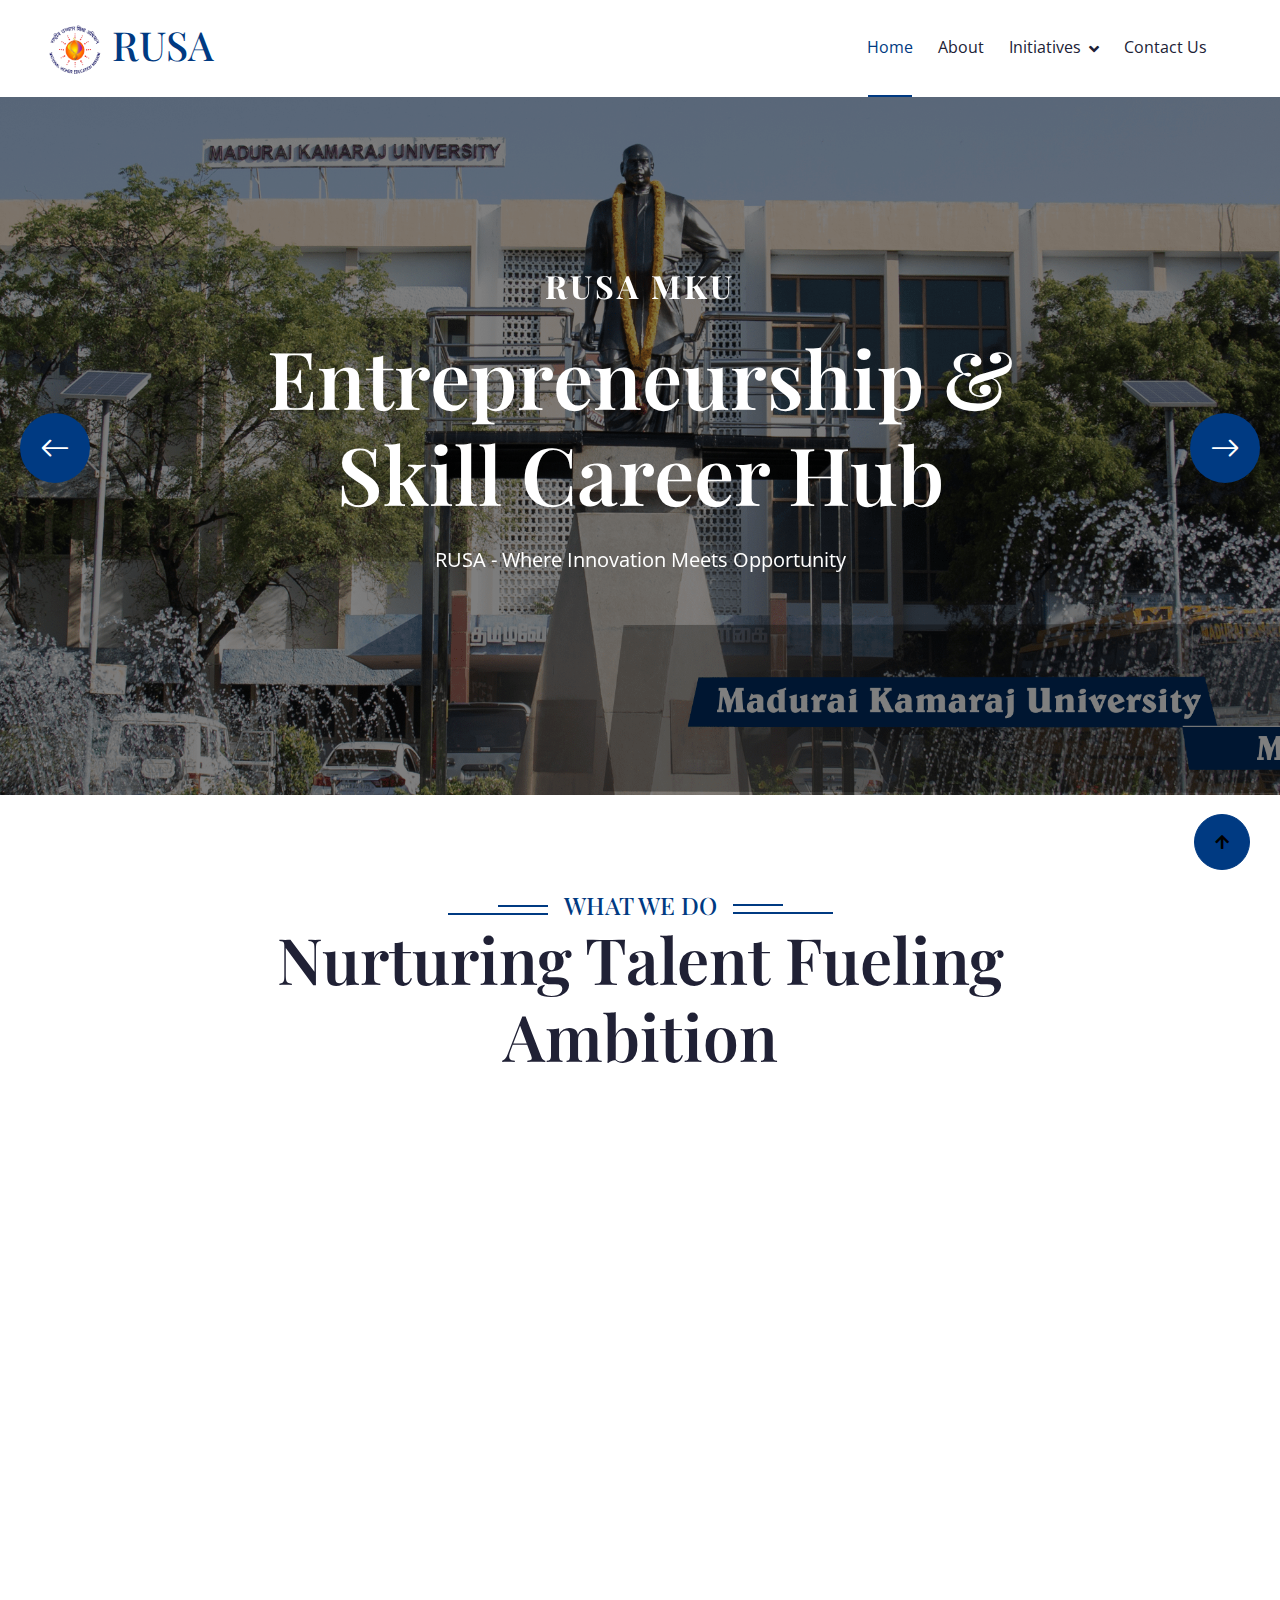
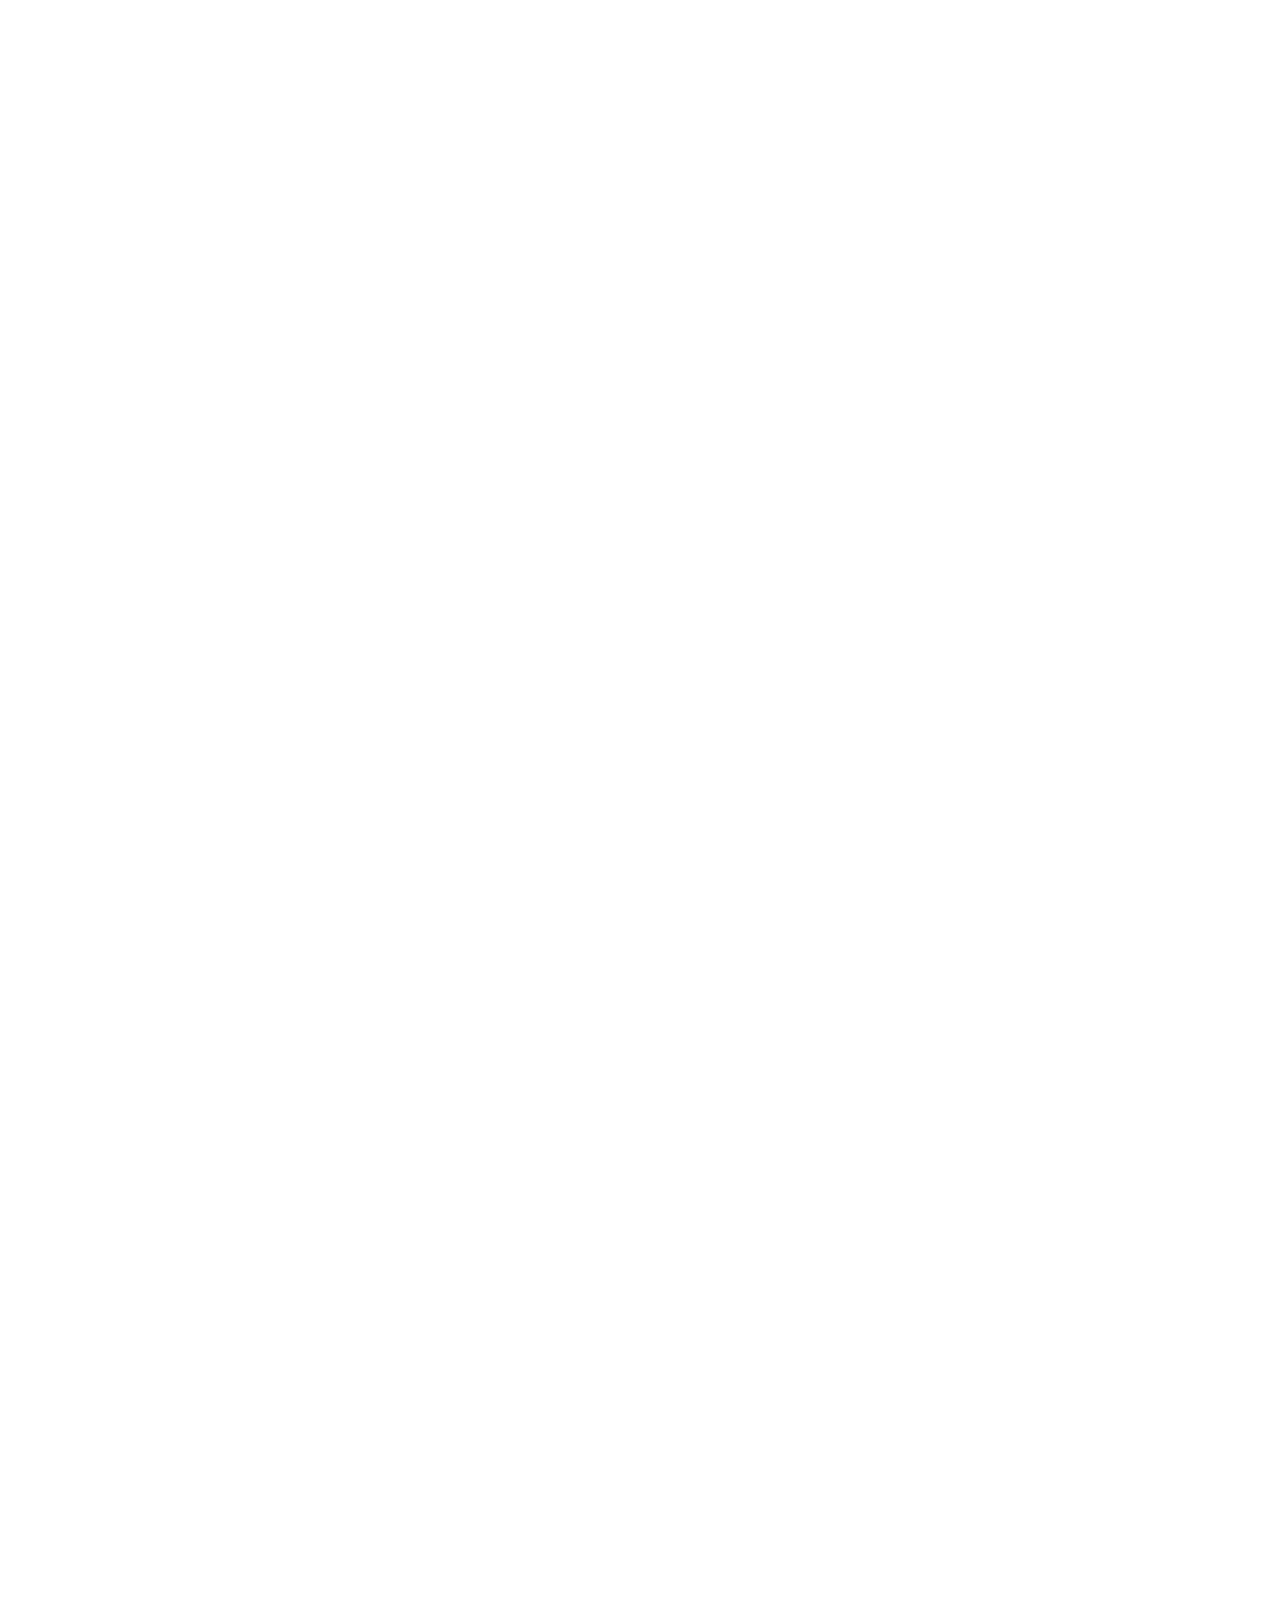
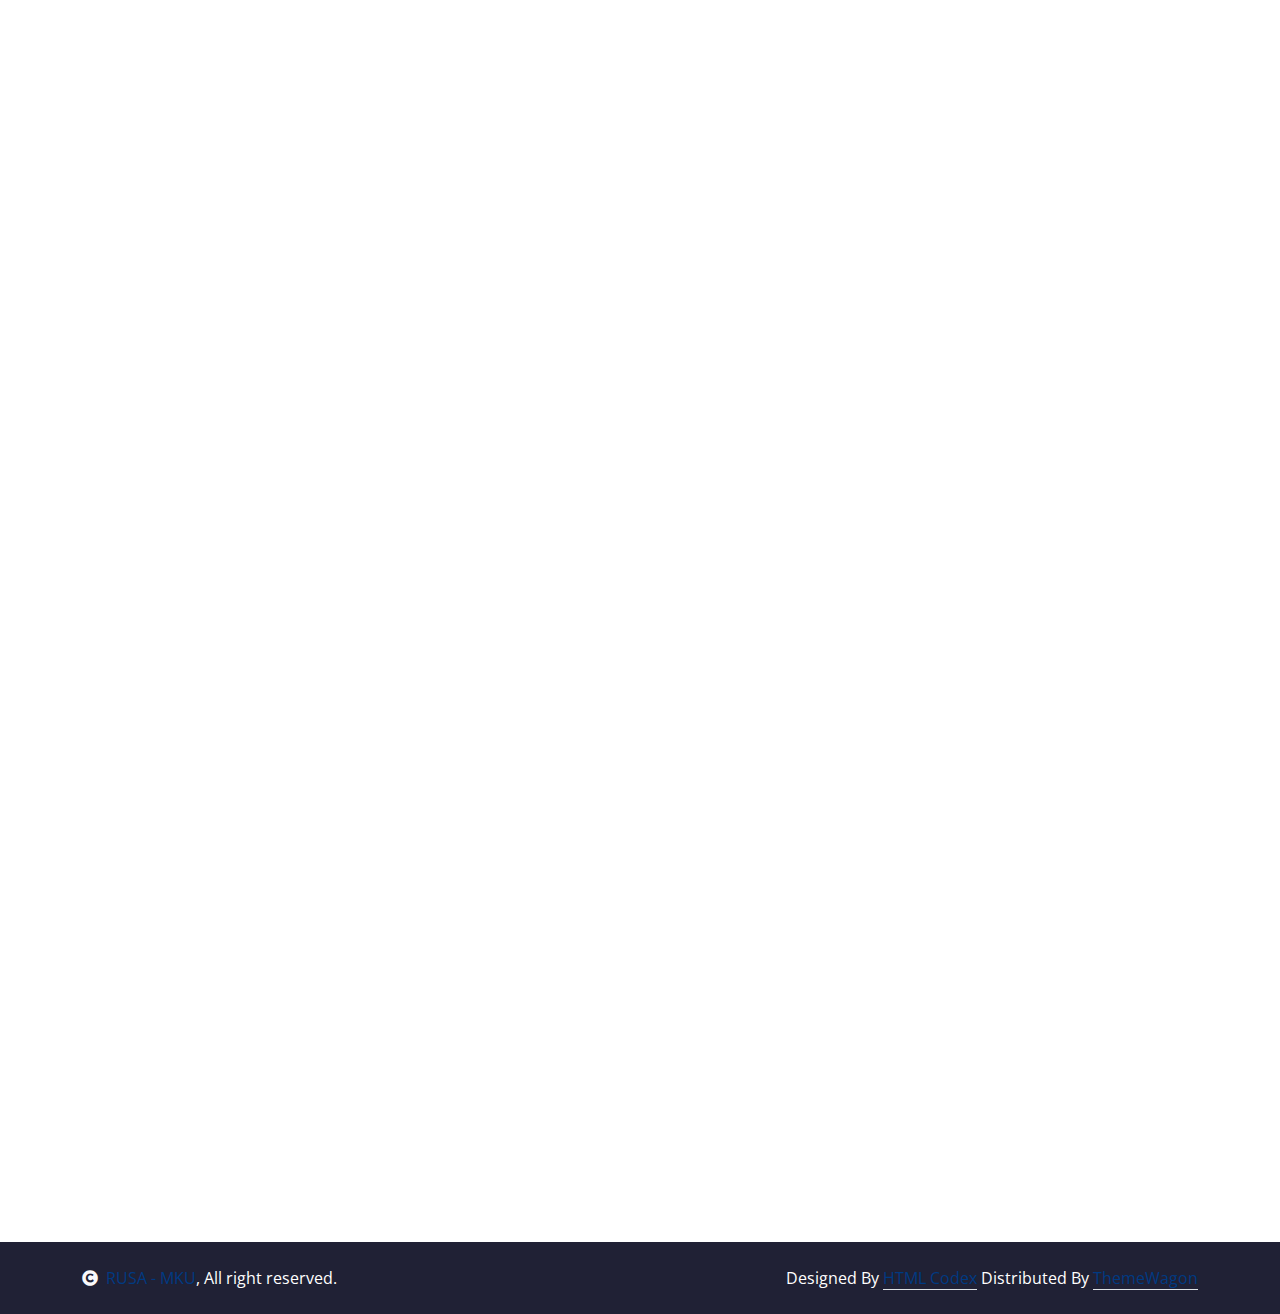
==== index.html @ 58d71706 "init" ====
<!DOCTYPE html>
<html lang="en">

    <head>
        <meta charset="utf-8">
        <title>RUSA - MKU</title>
        <meta content="width=device-width, initial-scale=1.0" name="viewport">
        <meta content="" name="keywords">
        <meta content="" name="description">

        <!-- Google Web Fonts -->
        <link rel="preconnect" href="https://fonts.googleapis.com">
        <link rel="preconnect" href="https://fonts.gstatic.com" crossorigin>
        <link href="https://fonts.googleapis.com/css2?family=Open+Sans:wght@400;500;600&family=Playfair+Display:wght@400;500;600&display=swap" rel="stylesheet"> 

        <!-- Icon Font Stylesheet -->
        <link rel="stylesheet" href="icomoon/style.css">

        <link rel="stylesheet" href="https://use.fontawesome.com/releases/v5.15.4/css/all.css"/>
        <link href="https://cdn.jsdelivr.net/npm/bootstrap-icons@1.4.1/font/bootstrap-icons.css" rel="stylesheet">

        <!-- Libraries Stylesheet -->
        <link href="lib/animate/animate.min.css" rel="stylesheet">
        <link href="lib/owlcarousel/assets/owl.carousel.min.css" rel="stylesheet">


        <!-- Customized Bootstrap Stylesheet -->
        <link href="css/bootstrap.min.css" rel="stylesheet">

        <!-- Template Stylesheet //-->
        <link href="css/style.css" rel="stylesheet">
    </head>

    <body>

        <!-- Spinner Start -->
        <div id="spinner" class="show bg-white position-fixed translate-middle w-100 vh-100 top-50 start-50 d-flex align-items-center justify-content-center">
            <div class="spinner-border text-primary" style="width: 3rem; height: 3rem;" role="status">
                <span class="sr-only">Loading...</span>
            </div>
        </div>
        <!-- Spinner End -->


        <!-- Navbar & Hero Start -->
        <div class="container-fluid position-relative p-0">
            <nav class="navbar navbar-expand-lg navbar-light bg-white px-4 px-lg-5 py-3 py-lg-0">
                <a href="index.html" class="navbar-brand p-0">
                    <h1 style="color: #003a82;" class="text-primary m-0" ><img src="/img/rusa-logo1.png" alt="rusa-logo" > RUSA</h1>
                    <!-- <img src="img/logo.png" alt="Logo"> -->
                </a>
                <button class="navbar-toggler" type="button" data-bs-toggle="collapse" data-bs-target="#navbarCollapse">
                    <span class="fa fa-bars"></span>
                </button>
                <div class="collapse navbar-collapse" id="navbarCollapse">
                    <div class="navbar-nav ms-auto py-0">
                        <a href="index.html" class="nav-item nav-link active">Home</a>
                        <a href="about.html" class="nav-item nav-link">About</a>
                        <div class="nav-item dropdown">
                            <a href="#" class="nav-link dropdown-toggle" data-bs-toggle="dropdown">Initiatives</a>
                            <div class="dropdown-menu m-0">
                                <a href="SDC.html" class="dropdown-item">Skill Developement Courses</a>
                                <a href="entrepreneurship.html" class="dropdown-item">Entrepreneurship</a>
                                <a href="startup.html" class="dropdown-item">Startup Cell</a>
                                <a href="projects.html" class="dropdown-item">Projects</a>
                                <a href="manpower.html" class="dropdown-item">Man Power</a>
                                <a href="ID.html" class="dropdown-item">Infrastructure Development</a>
                                <a href="equipment.html" class="dropdown-item">Equipment </a>
                                <a href="SLL.html" class="dropdown-item">Skill Lab & Laboratories</a>
                                <a href="internship.html" class="dropdown-item">Internship </a>
                            </div>
                        </div>
                        <a href="contact.html" class="nav-item nav-link">Contact Us</a>
            </nav>


            <!-- Carousel Start -->
            <div class="header-carousel owl-carousel">
                <div class="header-carousel-item">
                    <img src="img/mku-d1.png" class="img-fluid w-100" alt="Image">
                    <div class="carousel-caption">
                        <div class="carousel-caption-content p-3">
                            <h2 class="text-white text-uppercase fw-bold mb-4" style="letter-spacing: 3px;">RUSA MKU</h2>
                            <h4 class="display-1 text-capitalize text-white mb-4">Entrepreneurship & Skill Career Hub </h4>
                            <p class="mb-5 fs-5"> RUSA - Where Innovation Meets Opportunity
                            </p>
                        </div>
                    </div>
                </div>
                <div class="header-carousel-item">
                    <img src="img/university.jpg" class="img-fluid w-100" alt="Image">
                    <div class="carousel-caption">
                        <div class="carousel-caption-content p-3">
                            <h2 class="text-white text-uppercase fw-bold mb-4" style="letter-spacing: 3px;">RUSA MKU</h2>
                            <h4 class="display-1 text-capitalize text-white mb-4">Entrepreneurship & Skill Career Hub </h4>
                            <p class="mb-5 fs-5 animated slideInDown">RUSA - Enriching Minds and Empowering Future 
                            </p>
                        </div>
                    </div>
                </div>
            </div>
            <!-- Carousel End -->
        </div>
        <!-- Navbar & Hero End -->


        <!-- Services Start -->
        <div class="container-fluid service py-5">
            <div class="container py-5">
                <div class="section-title mb-5 wow fadeInUp" data-wow-delay="0.2s">
                    <div class="sub-style">
                        <h4 class="sub-title px-3 mb-0">What We Do</h4>
                    </div>
                    <h1 class="display-3 mb-4">Nurturing Talent Fueling Ambition</h1>
                </div>
                <div class="row g-4 justify-content-center">
                    <div class="col-md-6 col-lg-4 col-xl-3 wow fadeInUp" data-wow-delay="0.1s">
                        <a href="/SDC.html">
                            <div class="service-item rounded">
                                <div class="service-img rounded-top rounded-bottom">
                                     <img src="img/sdc-banner.png" class="img-fluid rounded-top w-100" alt="">
                                     <h5 class="mb-4">Skill Development Courses</h5>
                                </div>
                             </div>
                        </a>
                    </div>
                    <div class="col-md-6 col-lg-4 col-xl-3 wow fadeInUp" data-wow-delay="0.1s">
                        <a href="/entrepreneurship.html">
                            <div class="service-item rounded">
                                <div class="service-img rounded-top rounded-bottom">
                                     <img src="img/entrepreneurship.png" class="img-fluid rounded-top w-100" alt="">
                                     <h5 class="mb-4">Entrepreneurship</h5>
                                </div>
                             </div>
                        </a>
                    </div>
                    <div class="col-md-6 col-lg-4 col-xl-3 wow fadeInUp" data-wow-delay="0.1s">
                        <div class="service-item rounded">
                           <div class="service-img rounded-top rounded-bottom">
                                <img src="img/startup.png" class="img-fluid rounded-top w-100" alt="">
                                <h5 class="mb-4">Startup Cell</h5>
                           </div>
                        </div>
                    </div>
                    <div class="col-md-6 col-lg-4 col-xl-3 wow fadeInUp" data-wow-delay="0.1s">
                        <div class="service-item rounded">
                           <div class="service-img rounded-top rounded-bottom">
                                <img src="img/project.png" class="img-fluid rounded-top w-100" alt="">
                                <h5 class="mb-4">Projects</h5>
                           </div>
                        </div>
                    </div>
                    <div class="col-md-6 col-lg-4 col-xl-3 wow fadeInUp" data-wow-delay="0.1s">
                        <div class="service-item rounded">
                           <div class="service-img rounded-top rounded-bottom">
                                <img src="img/manpower.png" class="img-fluid rounded-top w-100" alt="">
                                <h5 class="mb-4">Man Power</h5>
                           </div>
                        </div>
                    </div>
                    <div class="col-md-6 col-lg-4 col-xl-3 wow fadeInUp" data-wow-delay="0.1s">
                        <div class="service-item rounded">
                           <div class="service-img rounded-top rounded-bottom">
                                <img src="img/infrastruct.png" class="img-fluid rounded-top w-100" alt="">
                                <h5 class="mb-4">Infrastructure Development</h5>
                           </div>
                        </div>
                    </div>
                    <div class="col-md-6 col-lg-4 col-xl-3 wow fadeInUp" data-wow-delay="0.1s">
                        <div class="service-item rounded">
                           <div class="service-img rounded-top rounded-bottom">
                                <img src="img/equipment.png" class="img-fluid rounded-top w-100" alt="">
                                <h5 class="mb-4">Equipment</h5>
                           </div>
                        </div>
                    </div>
                    <div class="col-md-6 col-lg-4 col-xl-3 wow fadeInUp" data-wow-delay="0.1s">
                        <div class="service-item rounded">
                           <div class="service-img rounded-top rounded-bottom">
                                <img src="img/skill.png" class="img-fluid rounded-top w-100" alt="">
                                <h5 class="mb-4">Skill Lab & Laboratories</h5>
                           </div>
                        </div>
                    </div>
                    <div class="col-md-6 col-lg-4 col-xl-3 wow fadeInUp" data-wow-delay="0.1s">
                        <div class="service-item rounded">
                           <div class="service-img rounded-top rounded-bottom">
                                <img src="img/internship.png" class="img-fluid rounded-top w-100" alt="">
                                <h5 class="mb-4">Internships</h5>
                           </div>
                        </div>
                    </div>

                </div>
            </div>
        </div>
        <!-- Services End -->


        <!-- Feature Start -->
        <div class="container-fluid feature py-5">
            <div class="container py-5">
                <div class="section-title mb-5 wow fadeInUp" data-wow-delay="0.1s">
                    <div class="sub-style">
                        <h4 class="sub-title px-3 mb-0">Our achievement</h4>
                    </div>
                    <h1 class="display-3 mb-4">Creating Paths To Excellence Together</h1>
                </div>
                <div class="row g-4 justify-content-center">
                    <div class="col-md-6 col-lg-4 col-xl-3 wow fadeInUp" data-wow-delay="0.1s">
                        <div class="row-cols-1 feature-item p-4">
                            <div class="col-12">
                                <div class="feature-icon mb-4">
                                    <div class="p-3 d-inline-flex bg-white rounded">
                                        <i class="fas  icon-graduation-cap  fa-4x text-primary"></i>
                                    </div>
                                </div>
                                <div class="feature-content d-flex flex-column">
                                    <h5 class="mb-4">3,000+ Trained</h5>
                                    <p class="mb-0">3,000+ Students trained from over 70+ skill development courses</p>
                                </div>
                            </div>
                        </div>
                    </div>
                    <div class="col-md-6 col-lg-4 col-xl-3 wow fadeInUp" data-wow-delay="0.3s">
                        <div class="row-cols-1 feature-item p-4">
                            <div class="col-12">
                                <div class="feature-icon mb-4">
                                    <div class="p-3 d-inline-flex bg-white rounded">
                                        <i class="fas icon-business_center fa-4x text-primary"></i>
                                    </div>
                                </div>
                                <div class="feature-content d-flex flex-column">
                                    <h5 class="mb-4">Entrepreneurship</h5>
                                    <p class="mb-0">Dolor, sit amet consectetur adipisicing elit. Soluta inventore cum accusamus,</p>
                                </div>
                            </div>
                        </div>
                    </div>
                    <div class="col-md-6 col-lg-4 col-xl-3 wow fadeInUp" data-wow-delay="0.5s">
                        <div class="row-cols-1 feature-item p-4">
                            <div class="col-12">
                                <div class="feature-icon mb-4">
                                    <div class="p-3 d-inline-flex bg-white rounded">
                                        <i class="fas icon-bar-chart-o fa-4x text-primary"></i>
                                    </div>
                                </div>
                                <div class="feature-content d-flex flex-column">
                                    <h5 class="mb-4">Start-up</h5>
                                    <p class="mb-0">Dolor, sit amet consectetur adipisicing elit. Soluta inventore cum accusamus,</p>
                                </div>
                            </div>
                        </div>
                    </div>
                    <div class="col-md-6 col-lg-4 col-xl-3 wow fadeInUp" data-wow-delay="0.7s">
                        <div class="row-cols-1 feature-item p-4">
                            <div class="col-12">
                                <div class="feature-icon mb-4">
                                    <div class="p-3 d-inline-flex bg-white rounded">
                                        <i class="fas  icon-space-shuttle fa-4x text-primary"></i>
                                    </div>
                                </div>
                                <div class="feature-content d-flex flex-column">
                                    <h5 class="mb-4">Projects</h5>
                                    <p class="mb-0">Dolor, sit amet consectetur adipisicing elit. Soluta inventore cum accusamus,</p>
                                </div>
                            </div>
                        </div>
                    </div>
                    <div class="col-md-6 col-lg-4 col-xl-3 wow fadeInUp" data-wow-delay="0.1s">
                        <div class="row-cols-1 feature-item p-4">
                            <div class="col-12">
                                <div class="feature-icon mb-4">
                                    <div class="p-3 d-inline-flex bg-white rounded">
                                        <i class="fas fa-users fa-4x text-primary"></i>
                                    </div>
                                </div>
                                <div class="feature-content d-flex flex-column">
                                    <h5 class="mb-4">Manpower</h5>
                                    <p class="mb-0">Research Associate, Junior Research Fellow, Projects Associate, Project Fellows, Skill Development Trainers</p>
                                </div>
                            </div>
                        </div>
                    </div>
                    <div class="col-md-6 col-lg-4 col-xl-3 wow fadeInUp" data-wow-delay="0.3s">
                        <div class="row-cols-1 feature-item p-4">
                            <div class="col-12">
                                <div class="feature-icon mb-4">
                                    <div class="p-3 d-inline-flex bg-white rounded">
                                        <i class="fas icon-building-o fa-4x text-primary"></i>
                                    </div>
                                </div>
                                <div class="feature-content d-flex flex-column">
                                    <h5 class="mb-4">Infrastructure Development</h5>
                                    <p class="mb-0">Dolor, sit amet consectetur adipisicing elit. Soluta inventore cum accusamus,</p>
                                </div>
                            </div>
                        </div>
                    </div>
                    <div class="col-md-6 col-lg-4 col-xl-3 wow fadeInUp" data-wow-delay="0.5s">
                        <div class="row-cols-1 feature-item p-4">
                            <div class="col-12">
                                <div class="feature-icon mb-4">
                                    <div class="p-3 d-inline-flex bg-white rounded">
                                        <i class="fab  icon-settings fa-4x text-primary"></i>
                                    </div>
                                </div>
                                <div class="feature-content d-flex flex-column">
                                    <h5 class="mb-4">Equipment</h5>
                                    <p class="mb-0">Dolor, sit amet consectetur adipisicing elit. Soluta inventore cum accusamus,</p>
                                </div>
                            </div>
                        </div>
                    </div>
                    <div class="col-md-6 col-lg-4 col-xl-3 wow fadeInUp" data-wow-delay="0.7s">
                        <div class="row-cols-1 feature-item p-4">
                            <div class="col-12">
                                <div class="feature-icon mb-4">
                                    <div class="p-3 d-inline-flex bg-white rounded">
                                        <i class="fas icon-laptop_windows fa-4x text-primary"></i>
                                    </div>
                                </div>
                                <div class="feature-content d-flex flex-column">
                                    <h5 class="mb-4">Skill Lab & Laboratories</h5>
                                    <p class="mb-0">40+ Laboratories & skill lab available in the campus</p>
                                </div>
                            </div>
                        </div>
                    </div>
                    <div class="col-md-6 col-lg-4 col-xl-3 wow fadeInUp" data-wow-delay="0.1s">
                        <div class="row-cols-1 feature-item p-4">
                            <div class="col-12">
                                <div class="feature-icon mb-4">
                                    <div class="p-3 d-inline-flex bg-white rounded">
                                        <i class="fas  icon-import_contacts fa-4x text-primary"></i>
                                    </div>
                                </div>
                                <div class="feature-content d-flex flex-column">
                                    <h5 class="mb-4">Internship</h5>
                                    <p class="mb-0">3,000+ Students trained from over 70+ skill development courses</p>
                                </div>
                            </div>
                        </div>
                    </div>

                </div>
            </div>
        </div>
        <!-- Feature End -->




        <!-- Testimonial Start -->
        <div class="container-fluid testimonial py-5 wow zoomInDown" data-wow-delay="0.1s">
            <div class="container py-5">
                <div class="section-title mb-5">
                    <div class="sub-style">
                        <h4 class="sub-title text-white px-3 mb-0">Notifications</h4>
                    </div>
                    <h1 class="display-3 mb-4">Upcoming Programs & Projects</h1>
                </div>
                <div class="testimonial-carousel owl-carousel">
                    <div class="testimonial-item">
                        <div class="testimonial-inner p-5">
                            <div class="text-center">
                                <h2 class="mb-2">Networking & DevOps Crash Course</h2>
                                <p class="mb-2 text-white-50">------------------------------------------</p>
                            </div>
                            <p class="text-white fs-7"> Learn about the <b> Computer Network & DevOps </b> - Introduce youself to this Matrix - Create your own IT environment                               
                                <a style="color: white;" href=""><b><u><h3 style="color: white;">CLICK TO REGISTER</h3></u></b></a>

                            </p>

                        </div>
                    </div>
                    <div class="testimonial-item">
                        <div class="testimonial-inner p-5">
                            <div class="text-center">
                                <h2 class="mb-2">Boot Camp on IELTS </h2>
                                <p class="mb-2 text-white-50">------------------------------------------</p>
                            </div>
                            <p class="text-white fs-7">Here is a apportunity to join our free <b>International English Language Testing System</b> training program <br>
                                <a style="color: white;" href=""><b><u><h3 style="color: white;">CLICK TO REGISTER</h3></u></b></a>
                            </p>

                        </div>
                    </div>
                    <div class="testimonial-item">
                        <div class="testimonial-inner p-5">
                            <div class="text-center">
                                <h2 class="mb-2">Cloud Computing</h2>
                                <p class="mb-2 text-white-50">------------------------------------------</p>
                            </div>
                            <p class="text-white fs-7">Learn cutting edge technologies such as <B>"Cloud technologies , AWS etc..,"</B> 
                                <a style="color: white;" href=""><b><u><h3 style="color: white;">CLICK TO REGISTER</h3></u></b></a>
                            </p>

                        </div>
                    </div>
                </div>
            </div>
        </div>
        <!-- Testimonial End -->





        <!-- Footer Start -->
        <div class="container-fluid footer py-5 wow fadeIn" data-wow-delay="0.2s">
            <div class="container py-5">
                <div class="row g-5">
                    <div class="col-md-6 col-lg-6 col-xl-3">
                        <div class="footer-item d-flex flex-column">
                            <h4 class="text-white mb-4">RUSA</h4>
                            <p>Entrepreneurship & Skill Career Hub <br> 
                            </p>
                            <!-- <div class="d-flex align-items-center">
                                <i class="fas fa-share fa-2x text-white me-2"></i>
                                <a class="btn-square btn btn-primary text-white rounded-circle mx-1" href=""><i class="fab fa-facebook-f"></i></a>
                                <a class="btn-square btn btn-primary text-white rounded-circle mx-1" href=""><i class="fab fa-twitter"></i></a>
                                <a class="btn-square btn btn-primary text-white rounded-circle mx-1" href=""><i class="fab fa-instagram"></i></a>
                                <a class="btn-square btn btn-primary text-white rounded-circle mx-1" href=""><i class="fab fa-linkedin-in"></i></a>
                            </div> -->
                        </div>
                    </div>
                    <div class="col-md-6 col-lg-6 col-xl-3">
                        <div class="footer-item d-flex flex-column">
                            <h4 class="mb-4 text-white">Quick Links</h4>
                            <a href="about.html"><i class="fas fa-angle-right me-2"></i> About Us</a>
                            <a href="contact.html"><i class="fas fa-angle-right me-2"></i> Contact Us</a>
                            <a href=""><i class="fas fa-angle-right me-2"></i> Our Team</a>
                        </div>
                    </div>

                    <div class="col-md-6 col-lg-6 col-xl-3">
                        <div class="footer-item d-flex flex-column">
                            <h4 class="mb-4 text-white">Contact Info</h4>
                            <a href=""><i class="fa fa-map-marker-alt me-2"></i> RUSA Office, <br> Madurai Kamraj University, <br>palkalai nagar <br>Madurai - 625021</a>
                            <a href="mailto:rusaoffice@mkuniversity.ac.in"><i class="fas fa-envelope me-2"></i> rusaoffice@mkuniversity.ac.in</a>
                            <!-- <a href=""><i class="fas fa-envelope me-2"></i> info@example.com</a>
                            <a href=""><i class="fas fa-phone me-2"></i> +012 345 67890</a>
                            <a href="" class="mb-3"><i class="fas fa-print me-2"></i> +012 345 67890</a> -->
                        </div>
                    </div>
                </div>
            </div>
        </div>
        <!-- Footer End -->
        
        <!-- Copyright Start -->
        <div class="container-fluid copyright py-4">
            <div class="container">
                <div class="row g-4 align-items-center">
                    <div class="col-md-6 text-center text-md-start mb-md-0">
                        <span class="text-white"><a href="#"><i class="fas fa-copyright text-light me-2"></i>RUSA - MKU</a>, All right reserved.</span>
                    </div>
                    <div class="col-md-6 text-center text-md-end text-white">
                        <!--/*** This template is free as long as you keep the below author’s credit link/attribution link/backlink. ***/-->
                        <!--/*** If you'd like to use the template without the below author’s credit link/attribution link/backlink, ***/-->
                        <!--/*** you can purchase the Credit Removal License from "https://htmlcodex.com/credit-removal". ***/-->
                        Designed By <a class="border-bottom" href="https://htmlcodex.com">HTML Codex</a> Distributed By <a class="border-bottom" href="https://themewagon.com">ThemeWagon</a>
                    </div>
                </div>
            </div>
        </div>
        <!-- Copyright End -->

        <!-- Back to Top -->
        <a href="#" class="btn btn-primary btn-lg-square back-to-top"><i class="fa fa-arrow-up"></i></a>   

        
        <!-- JavaScript Libraries -->
        <script src="https://ajax.googleapis.com/ajax/libs/jquery/3.6.4/jquery.min.js"></script>
        <script src="https://cdn.jsdelivr.net/npm/bootstrap@5.0.0/dist/js/bootstrap.bundle.min.js"></script>
        <script src="lib/wow/wow.min.js"></script>
        <script src="lib/easing/easing.min.js"></script>
        <script src="lib/waypoints/waypoints.min.js"></script>
        <script src="lib/owlcarousel/owl.carousel.min.js"></script>
        

        <!-- Template Javascript -->
        <script src="js/main.js"></script>
        
    </body>

</html>
---- icomoon/style.css ----
@font-face {
  font-family: 'icomoon';
  src:  url('fonts/icomoon.eot?10si43');
  src:  url('fonts/icomoon.eot?10si43#iefix') format('embedded-opentype'),
    url('fonts/icomoon.ttf?10si43') format('truetype'),
    url('fonts/icomoon.woff?10si43') format('woff'),
    url('fonts/icomoon.svg?10si43#icomoon') format('svg');
  font-weight: normal;
  font-style: normal;
}

[class^="icon-"], [class*=" icon-"] {
  /* use !important to prevent issues with browser extensions that change fonts */
  font-family: 'icomoon' !important;
  speak: none;
  font-style: normal;
  font-weight: normal;
  font-variant: normal;
  text-transform: none;
  line-height: 1;

  /* Better Font Rendering =========== */
  -webkit-font-smoothing: antialiased;
  -moz-osx-font-smoothing: grayscale;
}

.icon-asterisk:before {
  content: "\f069";
}
.icon-plus:before {
  content: "\f067";
}
.icon-question:before {
  content: "\f128";
}
.icon-minus:before {
  content: "\f068";
}
.icon-glass:before {
  content: "\f000";
}
.icon-music:before {
  content: "\f001";
}
.icon-search:before {
  content: "\f002";
}
.icon-envelope-o:before {
  content: "\f003";
}
.icon-heart:before {
  content: "\f004";
}
.icon-star:before {
  content: "\f005";
}
.icon-star-o:before {
  content: "\f006";
}
.icon-user:before {
  content: "\f007";
}
.icon-film:before {
  content: "\f008";
}
.icon-th-large:before {
  content: "\f009";
}
.icon-th:before {
  content: "\f00a";
}
.icon-th-list:before {
  content: "\f00b";
}
.icon-check:before {
  content: "\f00c";
}
.icon-close:before {
  content: "\f00d";
}
.icon-remove:before {
  content: "\f00d";
}
.icon-times:before {
  content: "\f00d";
}
.icon-search-plus:before {
  content: "\f00e";
}
.icon-search-minus:before {
  content: "\f010";
}
.icon-power-off:before {
  content: "\f011";
}
.icon-signal:before {
  content: "\f012";
}
.icon-cog:before {
  content: "\f013";
}
.icon-gear:before {
  content: "\f013";
}
.icon-trash-o:before {
  content: "\f014";
}
.icon-home:before {
  content: "\f015";
}
.icon-file-o:before {
  content: "\f016";
}
.icon-clock-o:before {
  content: "\f017";
}
.icon-road:before {
  content: "\f018";
}
.icon-download:before {
  content: "\f019";
}
.icon-arrow-circle-o-down:before {
  content: "\f01a";
}
.icon-arrow-circle-o-up:before {
  content: "\f01b";
}
.icon-inbox:before {
  content: "\f01c";
}
.icon-play-circle-o:before {
  content: "\f01d";
}
.icon-repeat:before {
  content: "\f01e";
}
.icon-rotate-right:before {
  content: "\f01e";
}
.icon-refresh:before {
  content: "\f021";
}
.icon-list-alt:before {
  content: "\f022";
}
.icon-lock:before {
  content: "\f023";
}
.icon-flag:before {
  content: "\f024";
}
.icon-headphones:before {
  content: "\f025";
}
.icon-volume-off:before {
  content: "\f026";
}
.icon-volume-down:before {
  content: "\f027";
}
.icon-volume-up:before {
  content: "\f028";
}
.icon-qrcode:before {
  content: "\f029";
}
.icon-barcode:before {
  content: "\f02a";
}
.icon-tag:before {
  content: "\f02b";
}
.icon-tags:before {
  content: "\f02c";
}
.icon-book:before {
  content: "\f02d";
}
.icon-bookmark:before {
  content: "\f02e";
}
.icon-print:before {
  content: "\f02f";
}
.icon-camera:before {
  content: "\f030";
}
.icon-font:before {
  content: "\f031";
}
.icon-bold:before {
  content: "\f032";
}
.icon-italic:before {
  content: "\f033";
}
.icon-text-height:before {
  content: "\f034";
}
.icon-text-width:before {
  content: "\f035";
}
.icon-align-left:before {
  content: "\f036";
}
.icon-align-center:before {
  content: "\f037";
}
.icon-align-right:before {
  content: "\f038";
}
.icon-align-justify:before {
  content: "\f039";
}
.icon-list:before {
  content: "\f03a";
}
.icon-dedent:before {
  content: "\f03b";
}
.icon-outdent:before {
  content: "\f03b";
}
.icon-indent:before {
  content: "\f03c";
}
.icon-video-camera:before {
  content: "\f03d";
}
.icon-image:before {
  content: "\f03e";
}
.icon-photo:before {
  content: "\f03e";
}
.icon-picture-o:before {
  content: "\f03e";
}
.icon-pencil:before {
  content: "\f040";
}
.icon-map-marker:before {
  content: "\f041";
}
.icon-adjust:before {
  content: "\f042";
}
.icon-tint:before {
  content: "\f043";
}
.icon-edit:before {
  content: "\f044";
}
.icon-pencil-square-o:before {
  content: "\f044";
}
.icon-share-square-o:before {
  content: "\f045";
}
.icon-check-square-o:before {
  content: "\f046";
}
.icon-arrows:before {
  content: "\f047";
}
.icon-step-backward:before {
  content: "\f048";
}
.icon-fast-backward:before {
  content: "\f049";
}
.icon-backward:before {
  content: "\f04a";
}
.icon-play:before {
  content: "\f04b";
}
.icon-pause:before {
  content: "\f04c";
}
.icon-stop:before {
  content: "\f04d";
}
.icon-forward:before {
  content: "\f04e";
}
.icon-fast-forward:before {
  content: "\f050";
}
.icon-step-forward:before {
  content: "\f051";
}
.icon-eject:before {
  content: "\f052";
}
.icon-chevron-left:before {
  content: "\f053";
}
.icon-chevron-right:before {
  content: "\f054";
}
.icon-plus-circle:before {
  content: "\f055";
}
.icon-minus-circle:before {
  content: "\f056";
}
.icon-times-circle:before {
  content: "\f057";
}
.icon-check-circle:before {
  content: "\f058";
}
.icon-question-circle:before {
  content: "\f059";
}
.icon-info-circle:before {
  content: "\f05a";
}
.icon-crosshairs:before {
  content: "\f05b";
}
.icon-times-circle-o:before {
  content: "\f05c";
}
.icon-check-circle-o:before {
  content: "\f05d";
}
.icon-ban:before {
  content: "\f05e";
}
.icon-arrow-left:before {
  content: "\f060";
}
.icon-arrow-right:before {
  content: "\f061";
}
.icon-arrow-up:before {
  content: "\f062";
}
.icon-arrow-down:before {
  content: "\f063";
}
.icon-mail-forward:before {
  content: "\f064";
}
.icon-share:before {
  content: "\f064";
}
.icon-expand:before {
  content: "\f065";
}
.icon-compress:before {
  content: "\f066";
}
.icon-exclamation-circle:before {
  content: "\f06a";
}
.icon-gift:before {
  content: "\f06b";
}
.icon-leaf:before {
  content: "\f06c";
}
.icon-fire:before {
  content: "\f06d";
}
.icon-eye:before {
  content: "\f06e";
}
.icon-eye-slash:before {
  content: "\f070";
}
.icon-exclamation-triangle:before {
  content: "\f071";
}
.icon-warning:before {
  content: "\f071";
}
.icon-plane:before {
  content: "\f072";
}
.icon-calendar:before {
  content: "\f073";
}
.icon-random:before {
  content: "\f074";
}
.icon-comment:before {
  content: "\f075";
}
.icon-magnet:before {
  content: "\f076";
}
.icon-chevron-up:before {
  content: "\f077";
}
.icon-chevron-down:before {
  content: "\f078";
}
.icon-retweet:before {
  content: "\f079";
}
.icon-shopping-cart:before {
  content: "\f07a";
}
.icon-folder:before {
  content: "\f07b";
}
.icon-folder-open:before {
  content: "\f07c";
}
.icon-arrows-v:before {
  content: "\f07d";
}
.icon-arrows-h:before {
  content: "\f07e";
}
.icon-bar-chart:before {
  content: "\f080";
}
.icon-bar-chart-o:before {
  content: "\f080";
}
.icon-twitter-square:before {
  content: "\f081";
}
.icon-facebook-square:before {
  content: "\f082";
}
.icon-camera-retro:before {
  content: "\f083";
}
.icon-key:before {
  content: "\f084";
}
.icon-cogs:before {
  content: "\f085";
}
.icon-gears:before {
  content: "\f085";
}
.icon-comments:before {
  content: "\f086";
}
.icon-thumbs-o-up:before {
  content: "\f087";
}
.icon-thumbs-o-down:before {
  content: "\f088";
}
.icon-star-half:before {
  content: "\f089";
}
.icon-heart-o:before {
  content: "\f08a";
}
.icon-sign-out:before {
  content: "\f08b";
}
.icon-linkedin-square:before {
  content: "\f08c";
}
.icon-thumb-tack:before {
  content: "\f08d";
}
.icon-external-link:before {
  content: "\f08e";
}
.icon-sign-in:before {
  content: "\f090";
}
.icon-trophy:before {
  content: "\f091";
}
.icon-github-square:before {
  content: "\f092";
}
.icon-upload:before {
  content: "\f093";
}
.icon-lemon-o:before {
  content: "\f094";
}
.icon-phone:before {
  content: "\f095";
}
.icon-square-o:before {
  content: "\f096";
}
.icon-bookmark-o:before {
  content: "\f097";
}
.icon-phone-square:before {
  content: "\f098";
}
.icon-twitter:before {
  content: "\f099";
}
.icon-facebook:before {
  content: "\f09a";
}
.icon-facebook-f:before {
  content: "\f09a";
}
.icon-github:before {
  content: "\f09b";
}
.icon-unlock:before {
  content: "\f09c";
}
.icon-credit-card:before {
  content: "\f09d";
}
.icon-feed:before {
  content: "\f09e";
}
.icon-rss:before {
  content: "\f09e";
}
.icon-hdd-o:before {
  content: "\f0a0";
}
.icon-bullhorn:before {
  content: "\f0a1";
}
.icon-bell-o:before {
  content: "\f0a2";
}
.icon-certificate:before {
  content: "\f0a3";
}
.icon-hand-o-right:before {
  content: "\f0a4";
}
.icon-hand-o-left:before {
  content: "\f0a5";
}
.icon-hand-o-up:before {
  content: "\f0a6";
}
.icon-hand-o-down:before {
  content: "\f0a7";
}
.icon-arrow-circle-left:before {
  content: "\f0a8";
}
.icon-arrow-circle-right:before {
  content: "\f0a9";
}
.icon-arrow-circle-up:before {
  content: "\f0aa";
}
.icon-arrow-circle-down:before {
  content: "\f0ab";
}
.icon-globe:before {
  content: "\f0ac";
}
.icon-wrench:before {
  content: "\f0ad";
}
.icon-tasks:before {
  content: "\f0ae";
}
.icon-filter:before {
  content: "\f0b0";
}
.icon-briefcase:before {
  content: "\f0b1";
}
.icon-arrows-alt:before {
  content: "\f0b2";
}
.icon-group:before {
  content: "\f0c0";
}
.icon-users:before {
  content: "\f0c0";
}
.icon-chain:before {
  content: "\f0c1";
}
.icon-link:before {
  content: "\f0c1";
}
.icon-cloud:before {
  content: "\f0c2";
}
.icon-flask:before {
  content: "\f0c3";
}
.icon-cut:before {
  content: "\f0c4";
}
.icon-scissors:before {
  content: "\f0c4";
}
.icon-copy:before {
  content: "\f0c5";
}
.icon-files-o:before {
  content: "\f0c5";
}
.icon-paperclip:before {
  content: "\f0c6";
}
.icon-floppy-o:before {
  content: "\f0c7";
}
.icon-save:before {
  content: "\f0c7";
}
.icon-square:before {
  content: "\f0c8";
}
.icon-bars:before {
  content: "\f0c9";
}
.icon-navicon:before {
  content: "\f0c9";
}
.icon-reorder:before {
  content: "\f0c9";
}
.icon-list-ul:before {
  content: "\f0ca";
}
.icon-list-ol:before {
  content: "\f0cb";
}
.icon-strikethrough:before {
  content: "\f0cc";
}
.icon-underline:before {
  content: "\f0cd";
}
.icon-table:before {
  content: "\f0ce";
}
.icon-magic:before {
  content: "\f0d0";
}
.icon-truck:before {
  content: "\f0d1";
}
.icon-pinterest:before {
  content: "\f0d2";
}
.icon-pinterest-square:before {
  content: "\f0d3";
}
.icon-google-plus-square:before {
  content: "\f0d4";
}
.icon-google-plus:before {
  content: "\f0d5";
}
.icon-money:before {
  content: "\f0d6";
}
.icon-caret-down:before {
  content: "\f0d7";
}
.icon-caret-up:before {
  content: "\f0d8";
}
.icon-caret-left:before {
  content: "\f0d9";
}
.icon-caret-right:before {
  content: "\f0da";
}
.icon-columns:before {
  content: "\f0db";
}
.icon-sort:before {
  content: "\f0dc";
}
.icon-unsorted:before {
  content: "\f0dc";
}
.icon-sort-desc:before {
  content: "\f0dd";
}
.icon-sort-down:before {
  content: "\f0dd";
}
.icon-sort-asc:before {
  content: "\f0de";
}
.icon-sort-up:before {
  content: "\f0de";
}
.icon-envelope:before {
  content: "\f0e0";
}
.icon-linkedin:before {
  content: "\f0e1";
}
.icon-rotate-left:before {
  content: "\f0e2";
}
.icon-undo:before {
  content: "\f0e2";
}
.icon-gavel:before {
  content: "\f0e3";
}
.icon-legal:before {
  content: "\f0e3";
}
.icon-dashboard:before {
  content: "\f0e4";
}
.icon-tachometer:before {
  content: "\f0e4";
}
.icon-comment-o:before {
  content: "\f0e5";
}
.icon-comments-o:before {
  content: "\f0e6";
}
.icon-bolt:before {
  content: "\f0e7";
}
.icon-flash:before {
  content: "\f0e7";
}
.icon-sitemap:before {
  content: "\f0e8";
}
.icon-umbrella:before {
  content: "\f0e9";
}
.icon-clipboard:before {
  content: "\f0ea";
}
.icon-paste:before {
  content: "\f0ea";
}
.icon-lightbulb-o:before {
  content: "\f0eb";
}
.icon-exchange:before {
  content: "\f0ec";
}
.icon-cloud-download:before {
  content: "\f0ed";
}
.icon-cloud-upload:before {
  content: "\f0ee";
}
.icon-user-md:before {
  content: "\f0f0";
}
.icon-stethoscope:before {
  content: "\f0f1";
}
.icon-suitcase:before {
  content: "\f0f2";
}
.icon-bell:before {
  content: "\f0f3";
}
.icon-coffee:before {
  content: "\f0f4";
}
.icon-cutlery:before {
  content: "\f0f5";
}
.icon-file-text-o:before {
  content: "\f0f6";
}
.icon-building-o:before {
  content: "\f0f7";
}
.icon-hospital-o:before {
  content: "\f0f8";
}
.icon-ambulance:before {
  content: "\f0f9";
}
.icon-medkit:before {
  content: "\f0fa";
}
.icon-fighter-jet:before {
  content: "\f0fb";
}
.icon-beer:before {
  content: "\f0fc";
}
.icon-h-square:before {
  content: "\f0fd";
}
.icon-plus-square:before {
  content: "\f0fe";
}
.icon-angle-double-left:before {
  content: "\f100";
}
.icon-angle-double-right:before {
  content: "\f101";
}
.icon-angle-double-up:before {
  content: "\f102";
}
.icon-angle-double-down:before {
  content: "\f103";
}
.icon-angle-left:before {
  content: "\f104";
}
.icon-angle-right:before {
  content: "\f105";
}
.icon-angle-up:before {
  content: "\f106";
}
.icon-angle-down:before {
  content: "\f107";
}
.icon-desktop:before {
  content: "\f108";
}
.icon-laptop:before {
  content: "\f109";
}
.icon-tablet:before {
  content: "\f10a";
}
.icon-mobile:before {
  content: "\f10b";
}
.icon-mobile-phone:before {
  content: "\f10b";
}
.icon-circle-o:before {
  content: "\f10c";
}
.icon-quote-left:before {
  content: "\f10d";
}
.icon-quote-right:before {
  content: "\f10e";
}
.icon-spinner:before {
  content: "\f110";
}
.icon-circle:before {
  content: "\f111";
}
.icon-mail-reply:before {
  content: "\f112";
}
.icon-reply:before {
  content: "\f112";
}
.icon-github-alt:before {
  content: "\f113";
}
.icon-folder-o:before {
  content: "\f114";
}
.icon-folder-open-o:before {
  content: "\f115";
}
.icon-smile-o:before {
  content: "\f118";
}
.icon-frown-o:before {
  content: "\f119";
}
.icon-meh-o:before {
  content: "\f11a";
}
.icon-gamepad:before {
  content: "\f11b";
}
.icon-keyboard-o:before {
  content: "\f11c";
}
.icon-flag-o:before {
  content: "\f11d";
}
.icon-flag-checkered:before {
  content: "\f11e";
}
.icon-terminal:before {
  content: "\f120";
}
.icon-code:before {
  content: "\f121";
}
.icon-mail-reply-all:before {
  content: "\f122";
}
.icon-reply-all:before {
  content: "\f122";
}
.icon-star-half-empty:before {
  content: "\f123";
}
.icon-star-half-full:before {
  content: "\f123";
}
.icon-star-half-o:before {
  content: "\f123";
}
.icon-location-arrow:before {
  content: "\f124";
}
.icon-crop:before {
  content: "\f125";
}
.icon-code-fork:before {
  content: "\f126";
}
.icon-chain-broken:before {
  content: "\f127";
}
.icon-unlink:before {
  content: "\f127";
}
.icon-info:before {
  content: "\f129";
}
.icon-exclamation:before {
  content: "\f12a";
}
.icon-superscript:before {
  content: "\f12b";
}
.icon-subscript:before {
  content: "\f12c";
}
.icon-eraser:before {
  content: "\f12d";
}
.icon-puzzle-piece:before {
  content: "\f12e";
}
.icon-microphone:before {
  content: "\f130";
}
.icon-microphone-slash:before {
  content: "\f131";
}
.icon-shield:before {
  content: "\f132";
}
.icon-calendar-o:before {
  content: "\f133";
}
.icon-fire-extinguisher:before {
  content: "\f134";
}
.icon-rocket:before {
  content: "\f135";
}
.icon-maxcdn:before {
  content: "\f136";
}
.icon-chevron-circle-left:before {
  content: "\f137";
}
.icon-chevron-circle-right:before {
  content: "\f138";
}
.icon-chevron-circle-up:before {
  content: "\f139";
}
.icon-chevron-circle-down:before {
  content: "\f13a";
}
.icon-html5:before {
  content: "\f13b";
}
.icon-css3:before {
  content: "\f13c";
}
.icon-anchor:before {
  content: "\f13d";
}
.icon-unlock-alt:before {
  content: "\f13e";
}
.icon-bullseye:before {
  content: "\f140";
}
.icon-ellipsis-h:before {
  content: "\f141";
}
.icon-ellipsis-v:before {
  content: "\f142";
}
.icon-rss-square:before {
  content: "\f143";
}
.icon-play-circle:before {
  content: "\f144";
}
.icon-ticket:before {
  content: "\f145";
}
.icon-minus-square:before {
  content: "\f146";
}
.icon-minus-square-o:before {
  content: "\f147";
}
.icon-level-up:before {
  content: "\f148";
}
.icon-level-down:before {
  content: "\f149";
}
.icon-check-square:before {
  content: "\f14a";
}
.icon-pencil-square:before {
  content: "\f14b";
}
.icon-external-link-square:before {
  content: "\f14c";
}
.icon-share-square:before {
  content: "\f14d";
}
.icon-compass:before {
  content: "\f14e";
}
.icon-caret-square-o-down:before {
  content: "\f150";
}
.icon-toggle-down:before {
  content: "\f150";
}
.icon-caret-square-o-up:before {
  content: "\f151";
}
.icon-toggle-up:before {
  content: "\f151";
}
.icon-caret-square-o-right:before {
  content: "\f152";
}
.icon-toggle-right:before {
  content: "\f152";
}
.icon-eur:before {
  content: "\f153";
}
.icon-euro:before {
  content: "\f153";
}
.icon-gbp:before {
  content: "\f154";
}
.icon-dollar:before {
  content: "\f155";
}
.icon-usd:before {
  content: "\f155";
}
.icon-inr:before {
  content: "\f156";
}
.icon-rupee:before {
  content: "\f156";
}
.icon-cny:before {
  content: "\f157";
}
.icon-jpy:before {
  content: "\f157";
}
.icon-rmb:before {
  content: "\f157";
}
.icon-yen:before {
  content: "\f157";
}
.icon-rouble:before {
  content: "\f158";
}
.icon-rub:before {
  content: "\f158";
}
.icon-ruble:before {
  content: "\f158";
}
.icon-krw:before {
  content: "\f159";
}
.icon-won:before {
  content: "\f159";
}
.icon-bitcoin:before {
  content: "\f15a";
}
.icon-btc:before {
  content: "\f15a";
}
.icon-file:before {
  content: "\f15b";
}
.icon-file-text:before {
  content: "\f15c";
}
.icon-sort-alpha-asc:before {
  content: "\f15d";
}
.icon-sort-alpha-desc:before {
  content: "\f15e";
}
.icon-sort-amount-asc:before {
  content: "\f160";
}
.icon-sort-amount-desc:before {
  content: "\f161";
}
.icon-sort-numeric-asc:before {
  content: "\f162";
}
.icon-sort-numeric-desc:before {
  content: "\f163";
}
.icon-thumbs-up:before {
  content: "\f164";
}
.icon-thumbs-down:before {
  content: "\f165";
}
.icon-youtube-square:before {
  content: "\f166";
}
.icon-youtube:before {
  content: "\f167";
}
.icon-xing:before {
  content: "\f168";
}
.icon-xing-square:before {
  content: "\f169";
}
.icon-youtube-play:before {
  content: "\f16a";
}
.icon-dropbox:before {
  content: "\f16b";
}
.icon-stack-overflow:before {
  content: "\f16c";
}
.icon-instagram:before {
  content: "\f16d";
}
.icon-flickr:before {
  content: "\f16e";
}
.icon-adn:before {
  content: "\f170";
}
.icon-bitbucket:before {
  content: "\f171";
}
.icon-bitbucket-square:before {
  content: "\f172";
}
.icon-tumblr:before {
  content: "\f173";
}
.icon-tumblr-square:before {
  content: "\f174";
}
.icon-long-arrow-down:before {
  content: "\f175";
}
.icon-long-arrow-up:before {
  content: "\f176";
}
.icon-long-arrow-left:before {
  content: "\f177";
}
.icon-long-arrow-right:before {
  content: "\f178";
}
.icon-apple:before {
  content: "\f179";
}
.icon-windows:before {
  content: "\f17a";
}
.icon-android:before {
  content: "\f17b";
}
.icon-linux:before {
  content: "\f17c";
}
.icon-dribbble:before {
  content: "\f17d";
}
.icon-skype:before {
  content: "\f17e";
}
.icon-foursquare:before {
  content: "\f180";
}
.icon-trello:before {
  content: "\f181";
}
.icon-female:before {
  content: "\f182";
}
.icon-male:before {
  content: "\f183";
}
.icon-gittip:before {
  content: "\f184";
}
.icon-gratipay:before {
  content: "\f184";
}
.icon-sun-o:before {
  content: "\f185";
}
.icon-moon-o:before {
  content: "\f186";
}
.icon-archive:before {
  content: "\f187";
}
.icon-bug:before {
  content: "\f188";
}
.icon-vk:before {
  content: "\f189";
}
.icon-weibo:before {
  content: "\f18a";
}
.icon-renren:before {
  content: "\f18b";
}
.icon-pagelines:before {
  content: "\f18c";
}
.icon-stack-exchange:before {
  content: "\f18d";
}
.icon-arrow-circle-o-right:before {
  content: "\f18e";
}
.icon-arrow-circle-o-left:before {
  content: "\f190";
}
.icon-caret-square-o-left:before {
  content: "\f191";
}
.icon-toggle-left:before {
  content: "\f191";
}
.icon-dot-circle-o:before {
  content: "\f192";
}
.icon-wheelchair:before {
  content: "\f193";
}
.icon-vimeo-square:before {
  content: "\f194";
}
.icon-try:before {
  content: "\f195";
}
.icon-turkish-lira:before {
  content: "\f195";
}
.icon-plus-square-o:before {
  content: "\f196";
}
.icon-space-shuttle:before {
  content: "\f197";
}
.icon-slack:before {
  content: "\f198";
}
.icon-envelope-square:before {
  content: "\f199";
}
.icon-wordpress:before {
  content: "\f19a";
}
.icon-openid:before {
  content: "\f19b";
}
.icon-bank:before {
  content: "\f19c";
}
.icon-institution:before {
  content: "\f19c";
}
.icon-university:before {
  content: "\f19c";
}
.icon-graduation-cap:before {
  content: "\f19d";
}
.icon-mortar-board:before {
  content: "\f19d";
}
.icon-yahoo:before {
  content: "\f19e";
}
.icon-google:before {
  content: "\f1a0";
}
.icon-reddit:before {
  content: "\f1a1";
}
.icon-reddit-square:before {
  content: "\f1a2";
}
.icon-stumbleupon-circle:before {
  content: "\f1a3";
}
.icon-stumbleupon:before {
  content: "\f1a4";
}
.icon-delicious:before {
  content: "\f1a5";
}
.icon-digg:before {
  content: "\f1a6";
}
.icon-pied-piper-pp:before {
  content: "\f1a7";
}
.icon-pied-piper-alt:before {
  content: "\f1a8";
}
.icon-drupal:before {
  content: "\f1a9";
}
.icon-joomla:before {
  content: "\f1aa";
}
.icon-language:before {
  content: "\f1ab";
}
.icon-fax:before {
  content: "\f1ac";
}
.icon-building:before {
  content: "\f1ad";
}
.icon-child:before {
  content: "\f1ae";
}
.icon-paw:before {
  content: "\f1b0";
}
.icon-spoon:before {
  content: "\f1b1";
}
.icon-cube:before {
  content: "\f1b2";
}
.icon-cubes:before {
  content: "\f1b3";
}
.icon-behance:before {
  content: "\f1b4";
}
.icon-behance-square:before {
  content: "\f1b5";
}
.icon-steam:before {
  content: "\f1b6";
}
.icon-steam-square:before {
  content: "\f1b7";
}
.icon-recycle:before {
  content: "\f1b8";
}
.icon-automobile:before {
  content: "\f1b9";
}
.icon-car:before {
  content: "\f1b9";
}
.icon-cab:before {
  content: "\f1ba";
}
.icon-taxi:before {
  content: "\f1ba";
}
.icon-tree:before {
  content: "\f1bb";
}
.icon-spotify:before {
  content: "\f1bc";
}
.icon-deviantart:before {
  content: "\f1bd";
}
.icon-soundcloud:before {
  content: "\f1be";
}
.icon-database:before {
  content: "\f1c0";
}
.icon-file-pdf-o:before {
  content: "\f1c1";
}
.icon-file-word-o:before {
  content: "\f1c2";
}
.icon-file-excel-o:before {
  content: "\f1c3";
}
.icon-file-powerpoint-o:before {
  content: "\f1c4";
}
.icon-file-image-o:before {
  content: "\f1c5";
}
.icon-file-photo-o:before {
  content: "\f1c5";
}
.icon-file-picture-o:before {
  content: "\f1c5";
}
.icon-file-archive-o:before {
  content: "\f1c6";
}
.icon-file-zip-o:before {
  content: "\f1c6";
}
.icon-file-audio-o:before {
  content: "\f1c7";
}
.icon-file-sound-o:before {
  content: "\f1c7";
}
.icon-file-movie-o:before {
  content: "\f1c8";
}
.icon-file-video-o:before {
  content: "\f1c8";
}
.icon-file-code-o:before {
  content: "\f1c9";
}
.icon-vine:before {
  content: "\f1ca";
}
.icon-codepen:before {
  content: "\f1cb";
}
.icon-jsfiddle:before {
  content: "\f1cc";
}
.icon-life-bouy:before {
  content: "\f1cd";
}
.icon-life-buoy:before {
  content: "\f1cd";
}
.icon-life-ring:before {
  content: "\f1cd";
}
.icon-life-saver:before {
  content: "\f1cd";
}
.icon-support:before {
  content: "\f1cd";
}
.icon-circle-o-notch:before {
  content: "\f1ce";
}
.icon-ra:before {
  content: "\f1d0";
}
.icon-rebel:before {
  content: "\f1d0";
}
.icon-resistance:before {
  content: "\f1d0";
}
.icon-empire:before {
  content: "\f1d1";
}
.icon-ge:before {
  content: "\f1d1";
}
.icon-git-square:before {
  content: "\f1d2";
}
.icon-git:before {
  content: "\f1d3";
}
.icon-hacker-news:before {
  content: "\f1d4";
}
.icon-y-combinator-square:before {
  content: "\f1d4";
}
.icon-yc-square:before {
  content: "\f1d4";
}
.icon-tencent-weibo:before {
  content: "\f1d5";
}
.icon-qq:before {
  content: "\f1d6";
}
.icon-wechat:before {
  content: "\f1d7";
}
.icon-weixin:before {
  content: "\f1d7";
}
.icon-paper-plane:before {
  content: "\f1d8";
}
.icon-send:before {
  content: "\f1d8";
}
.icon-paper-plane-o:before {
  content: "\f1d9";
}
.icon-send-o:before {
  content: "\f1d9";
}
.icon-history:before {
  content: "\f1da";
}
.icon-circle-thin:before {
  content: "\f1db";
}
.icon-header:before {
  content: "\f1dc";
}
.icon-paragraph:before {
  content: "\f1dd";
}
.icon-sliders:before {
  content: "\f1de";
}
.icon-share-alt:before {
  content: "\f1e0";
}
.icon-share-alt-square:before {
  content: "\f1e1";
}
.icon-bomb:before {
  content: "\f1e2";
}
.icon-futbol-o:before {
  content: "\f1e3";
}
.icon-soccer-ball-o:before {
  content: "\f1e3";
}
.icon-tty:before {
  content: "\f1e4";
}
.icon-binoculars:before {
  content: "\f1e5";
}
.icon-plug:before {
  content: "\f1e6";
}
.icon-slideshare:before {
  content: "\f1e7";
}
.icon-twitch:before {
  content: "\f1e8";
}
.icon-yelp:before {
  content: "\f1e9";
}
.icon-newspaper-o:before {
  content: "\f1ea";
}
.icon-wifi:before {
  content: "\f1eb";
}
.icon-calculator:before {
  content: "\f1ec";
}
.icon-paypal:before {
  content: "\f1ed";
}
.icon-google-wallet:before {
  content: "\f1ee";
}
.icon-cc-visa:before {
  content: "\f1f0";
}
.icon-cc-mastercard:before {
  content: "\f1f1";
}
.icon-cc-discover:before {
  content: "\f1f2";
}
.icon-cc-amex:before {
  content: "\f1f3";
}
.icon-cc-paypal:before {
  content: "\f1f4";
}
.icon-cc-stripe:before {
  content: "\f1f5";
}
.icon-bell-slash:before {
  content: "\f1f6";
}
.icon-bell-slash-o:before {
  content: "\f1f7";
}
.icon-trash:before {
  content: "\f1f8";
}
.icon-copyright:before {
  content: "\f1f9";
}
.icon-at:before {
  content: "\f1fa";
}
.icon-eyedropper:before {
  content: "\f1fb";
}
.icon-paint-brush:before {
  content: "\f1fc";
}
.icon-birthday-cake:before {
  content: "\f1fd";
}
.icon-area-chart:before {
  content: "\f1fe";
}
.icon-pie-chart:before {
  content: "\f200";
}
.icon-line-chart:before {
  content: "\f201";
}
.icon-lastfm:before {
  content: "\f202";
}
.icon-lastfm-square:before {
  content: "\f203";
}
.icon-toggle-off:before {
  content: "\f204";
}
.icon-toggle-on:before {
  content: "\f205";
}
.icon-bicycle:before {
  content: "\f206";
}
.icon-bus:before {
  content: "\f207";
}
.icon-ioxhost:before {
  content: "\f208";
}
.icon-angellist:before {
  content: "\f209";
}
.icon-cc:before {
  content: "\f20a";
}
.icon-ils:before {
  content: "\f20b";
}
.icon-shekel:before {
  content: "\f20b";
}
.icon-sheqel:before {
  content: "\f20b";
}
.icon-meanpath:before {
  content: "\f20c";
}
.icon-buysellads:before {
  content: "\f20d";
}
.icon-connectdevelop:before {
  content: "\f20e";
}
.icon-dashcube:before {
  content: "\f210";
}
.icon-forumbee:before {
  content: "\f211";
}
.icon-leanpub:before {
  content: "\f212";
}
.icon-sellsy:before {
  content: "\f213";
}
.icon-shirtsinbulk:before {
  content: "\f214";
}
.icon-simplybuilt:before {
  content: "\f215";
}
.icon-skyatlas:before {
  content: "\f216";
}
.icon-cart-plus:before {
  content: "\f217";
}
.icon-cart-arrow-down:before {
  content: "\f218";
}
.icon-diamond:before {
  content: "\f219";
}
.icon-ship:before {
  content: "\f21a";
}
.icon-user-secret:before {
  content: "\f21b";
}
.icon-motorcycle:before {
  content: "\f21c";
}
.icon-street-view:before {
  content: "\f21d";
}
.icon-heartbeat:before {
  content: "\f21e";
}
.icon-venus:before {
  content: "\f221";
}
.icon-mars:before {
  content: "\f222";
}
.icon-mercury:before {
  content: "\f223";
}
.icon-intersex:before {
  content: "\f224";
}
.icon-transgender:before {
  content: "\f224";
}
.icon-transgender-alt:before {
  content: "\f225";
}
.icon-venus-double:before {
  content: "\f226";
}
.icon-mars-double:before {
  content: "\f227";
}
.icon-venus-mars:before {
  content: "\f228";
}
.icon-mars-stroke:before {
  content: "\f229";
}
.icon-mars-stroke-v:before {
  content: "\f22a";
}
.icon-mars-stroke-h:before {
  content: "\f22b";
}
.icon-neuter:before {
  content: "\f22c";
}
.icon-genderless:before {
  content: "\f22d";
}
.icon-facebook-official:before {
  content: "\f230";
}
.icon-pinterest-p:before {
  content: "\f231";
}
.icon-whatsapp:before {
  content: "\f232";
}
.icon-server:before {
  content: "\f233";
}
.icon-user-plus:before {
  content: "\f234";
}
.icon-user-times:before {
  content: "\f235";
}
.icon-bed:before {
  content: "\f236";
}
.icon-hotel:before {
  content: "\f236";
}
.icon-viacoin:before {
  content: "\f237";
}
.icon-train:before {
  content: "\f238";
}
.icon-subway:before {
  content: "\f239";
}
.icon-medium:before {
  content: "\f23a";
}
.icon-y-combinator:before {
  content: "\f23b";
}
.icon-yc:before {
  content: "\f23b";
}
.icon-optin-monster:before {
  content: "\f23c";
}
.icon-opencart:before {
  content: "\f23d";
}
.icon-expeditedssl:before {
  content: "\f23e";
}
.icon-battery:before {
  content: "\f240";
}
.icon-battery-4:before {
  content: "\f240";
}
.icon-battery-full:before {
  content: "\f240";
}
.icon-battery-3:before {
  content: "\f241";
}
.icon-battery-three-quarters:before {
  content: "\f241";
}
.icon-battery-2:before {
  content: "\f242";
}
.icon-battery-half:before {
  content: "\f242";
}
.icon-battery-1:before {
  content: "\f243";
}
.icon-battery-quarter:before {
  content: "\f243";
}
.icon-battery-0:before {
  content: "\f244";
}
.icon-battery-empty:before {
  content: "\f244";
}
.icon-mouse-pointer:before {
  content: "\f245";
}
.icon-i-cursor:before {
  content: "\f246";
}
.icon-object-group:before {
  content: "\f247";
}
.icon-object-ungroup:before {
  content: "\f248";
}
.icon-sticky-note:before {
  content: "\f249";
}
.icon-sticky-note-o:before {
  content: "\f24a";
}
.icon-cc-jcb:before {
  content: "\f24b";
}
.icon-cc-diners-club:before {
  content: "\f24c";
}
.icon-clone:before {
  content: "\f24d";
}
.icon-balance-scale:before {
  content: "\f24e";
}
.icon-hourglass-o:before {
  content: "\f250";
}
.icon-hourglass-1:before {
  content: "\f251";
}
.icon-hourglass-start:before {
  content: "\f251";
}
.icon-hourglass-2:before {
  content: "\f252";
}
.icon-hourglass-half:before {
  content: "\f252";
}
.icon-hourglass-3:before {
  content: "\f253";
}
.icon-hourglass-end:before {
  content: "\f253";
}
.icon-hourglass:before {
  content: "\f254";
}
.icon-hand-grab-o:before {
  content: "\f255";
}
.icon-hand-rock-o:before {
  content: "\f255";
}
.icon-hand-paper-o:before {
  content: "\f256";
}
.icon-hand-stop-o:before {
  content: "\f256";
}
.icon-hand-scissors-o:before {
  content: "\f257";
}
.icon-hand-lizard-o:before {
  content: "\f258";
}
.icon-hand-spock-o:before {
  content: "\f259";
}
.icon-hand-pointer-o:before {
  content: "\f25a";
}
.icon-hand-peace-o:before {
  content: "\f25b";
}
.icon-trademark:before {
  content: "\f25c";
}
.icon-registered:before {
  content: "\f25d";
}
.icon-creative-commons:before {
  content: "\f25e";
}
.icon-gg:before {
  content: "\f260";
}
.icon-gg-circle:before {
  content: "\f261";
}
.icon-tripadvisor:before {
  content: "\f262";
}
.icon-odnoklassniki:before {
  content: "\f263";
}
.icon-odnoklassniki-square:before {
  content: "\f264";
}
.icon-get-pocket:before {
  content: "\f265";
}
.icon-wikipedia-w:before {
  content: "\f266";
}
.icon-safari:before {
  content: "\f267";
}
.icon-chrome:before {
  content: "\f268";
}
.icon-firefox:before {
  content: "\f269";
}
.icon-opera:before {
  content: "\f26a";
}
.icon-internet-explorer:before {
  content: "\f26b";
}
.icon-television:before {
  content: "\f26c";
}
.icon-tv:before {
  content: "\f26c";
}
.icon-contao:before {
  content: "\f26d";
}
.icon-500px:before {
  content: "\f26e";
}
.icon-amazon:before {
  content: "\f270";
}
.icon-calendar-plus-o:before {
  content: "\f271";
}
.icon-calendar-minus-o:before {
  content: "\f272";
}
.icon-calendar-times-o:before {
  content: "\f273";
}
.icon-calendar-check-o:before {
  content: "\f274";
}
.icon-industry:before {
  content: "\f275";
}
.icon-map-pin:before {
  content: "\f276";
}
.icon-map-signs:before {
  content: "\f277";
}
.icon-map-o:before {
  content: "\f278";
}
.icon-map:before {
  content: "\f279";
}
.icon-commenting:before {
  content: "\f27a";
}
.icon-commenting-o:before {
  content: "\f27b";
}
.icon-houzz:before {
  content: "\f27c";
}
.icon-vimeo:before {
  content: "\f27d";
}
.icon-black-tie:before {
  content: "\f27e";
}
.icon-fonticons:before {
  content: "\f280";
}
.icon-reddit-alien:before {
  content: "\f281";
}
.icon-edge:before {
  content: "\f282";
}
.icon-credit-card-alt:before {
  content: "\f283";
}
.icon-codiepie:before {
  content: "\f284";
}
.icon-modx:before {
  content: "\f285";
}
.icon-fort-awesome:before {
  content: "\f286";
}
.icon-usb:before {
  content: "\f287";
}
.icon-product-hunt:before {
  content: "\f288";
}
.icon-mixcloud:before {
  content: "\f289";
}
.icon-scribd:before {
  content: "\f28a";
}
.icon-pause-circle:before {
  content: "\f28b";
}
.icon-pause-circle-o:before {
  content: "\f28c";
}
.icon-stop-circle:before {
  content: "\f28d";
}
.icon-stop-circle-o:before {
  content: "\f28e";
}
.icon-shopping-bag:before {
  content: "\f290";
}
.icon-shopping-basket:before {
  content: "\f291";
}
.icon-hashtag:before {
  content: "\f292";
}
.icon-bluetooth:before {
  content: "\f293";
}
.icon-bluetooth-b:before {
  content: "\f294";
}
.icon-percent:before {
  content: "\f295";
}
.icon-gitlab:before {
  content: "\f296";
}
.icon-wpbeginner:before {
  content: "\f297";
}
.icon-wpforms:before {
  content: "\f298";
}
.icon-envira:before {
  content: "\f299";
}
.icon-universal-access:before {
  content: "\f29a";
}
.icon-wheelchair-alt:before {
  content: "\f29b";
}
.icon-question-circle-o:before {
  content: "\f29c";
}
.icon-blind:before {
  content: "\f29d";
}
.icon-audio-description:before {
  content: "\f29e";
}
.icon-volume-control-phone:before {
  content: "\f2a0";
}
.icon-braille:before {
  content: "\f2a1";
}
.icon-assistive-listening-systems:before {
  content: "\f2a2";
}
.icon-american-sign-language-interpreting:before {
  content: "\f2a3";
}
.icon-asl-interpreting:before {
  content: "\f2a3";
}
.icon-deaf:before {
  content: "\f2a4";
}
.icon-deafness:before {
  content: "\f2a4";
}
.icon-hard-of-hearing:before {
  content: "\f2a4";
}
.icon-glide:before {
  content: "\f2a5";
}
.icon-glide-g:before {
  content: "\f2a6";
}
.icon-sign-language:before {
  content: "\f2a7";
}
.icon-signing:before {
  content: "\f2a7";
}
.icon-low-vision:before {
  content: "\f2a8";
}
.icon-viadeo:before {
  content: "\f2a9";
}
.icon-viadeo-square:before {
  content: "\f2aa";
}
.icon-snapchat:before {
  content: "\f2ab";
}
.icon-snapchat-ghost:before {
  content: "\f2ac";
}
.icon-snapchat-square:before {
  content: "\f2ad";
}
.icon-pied-piper:before {
  content: "\f2ae";
}
.icon-first-order:before {
  content: "\f2b0";
}
.icon-yoast:before {
  content: "\f2b1";
}
.icon-themeisle:before {
  content: "\f2b2";
}
.icon-google-plus-circle:before {
  content: "\f2b3";
}
.icon-google-plus-official:before {
  content: "\f2b3";
}
.icon-fa:before {
  content: "\f2b4";
}
.icon-font-awesome:before {
  content: "\f2b4";
}
.icon-handshake-o:before {
  content: "\f2b5";
}
.icon-envelope-open:before {
  content: "\f2b6";
}
.icon-envelope-open-o:before {
  content: "\f2b7";
}
.icon-linode:before {
  content: "\f2b8";
}
.icon-address-book:before {
  content: "\f2b9";
}
.icon-address-book-o:before {
  content: "\f2ba";
}
.icon-address-card:before {
  content: "\f2bb";
}
.icon-vcard:before {
  content: "\f2bb";
}
.icon-address-card-o:before {
  content: "\f2bc";
}
.icon-vcard-o:before {
  content: "\f2bc";
}
.icon-user-circle:before {
  content: "\f2bd";
}
.icon-user-circle-o:before {
  content: "\f2be";
}
.icon-user-o:before {
  content: "\f2c0";
}
.icon-id-badge:before {
  content: "\f2c1";
}
.icon-drivers-license:before {
  content: "\f2c2";
}
.icon-id-card:before {
  content: "\f2c2";
}
.icon-drivers-license-o:before {
  content: "\f2c3";
}
.icon-id-card-o:before {
  content: "\f2c3";
}
.icon-quora:before {
  content: "\f2c4";
}
.icon-free-code-camp:before {
  content: "\f2c5";
}
.icon-telegram:before {
  content: "\f2c6";
}
.icon-thermometer:before {
  content: "\f2c7";
}
.icon-thermometer-4:before {
  content: "\f2c7";
}
.icon-thermometer-full:before {
  content: "\f2c7";
}
.icon-thermometer-3:before {
  content: "\f2c8";
}
.icon-thermometer-three-quarters:before {
  content: "\f2c8";
}
.icon-thermometer-2:before {
  content: "\f2c9";
}
.icon-thermometer-half:before {
  content: "\f2c9";
}
.icon-thermometer-1:before {
  content: "\f2ca";
}
.icon-thermometer-quarter:before {
  content: "\f2ca";
}
.icon-thermometer-0:before {
  content: "\f2cb";
}
.icon-thermometer-empty:before {
  content: "\f2cb";
}
.icon-shower:before {
  content: "\f2cc";
}
.icon-bath:before {
  content: "\f2cd";
}
.icon-bathtub:before {
  content: "\f2cd";
}
.icon-s15:before {
  content: "\f2cd";
}
.icon-podcast:before {
  content: "\f2ce";
}
.icon-window-maximize:before {
  content: "\f2d0";
}
.icon-window-minimize:before {
  content: "\f2d1";
}
.icon-window-restore:before {
  content: "\f2d2";
}
.icon-times-rectangle:before {
  content: "\f2d3";
}
.icon-window-close:before {
  content: "\f2d3";
}
.icon-times-rectangle-o:before {
  content: "\f2d4";
}
.icon-window-close-o:before {
  content: "\f2d4";
}
.icon-bandcamp:before {
  content: "\f2d5";
}
.icon-grav:before {
  content: "\f2d6";
}
.icon-etsy:before {
  content: "\f2d7";
}
.icon-imdb:before {
  content: "\f2d8";
}
.icon-ravelry:before {
  content: "\f2d9";
}
.icon-eercast:before {
  content: "\f2da";
}
.icon-microchip:before {
  content: "\f2db";
}
.icon-snowflake-o:before {
  content: "\f2dc";
}
.icon-superpowers:before {
  content: "\f2dd";
}
.icon-wpexplorer:before {
  content: "\f2de";
}
.icon-meetup:before {
  content: "\f2e0";
}
.icon-3d_rotation:before {
  content: "\e84d";
}
.icon-ac_unit:before {
  content: "\eb3b";
}
.icon-alarm:before {
  content: "\e855";
}
.icon-access_alarms:before {
  content: "\e191";
}
.icon-schedule:before {
  content: "\e8b5";
}
.icon-accessibility:before {
  content: "\e84e";
}
.icon-accessible:before {
  content: "\e914";
}
.icon-account_balance:before {
  content: "\e84f";
}
.icon-account_balance_wallet:before {
  content: "\e850";
}
.icon-account_box:before {
  content: "\e851";
}
.icon-account_circle:before {
  content: "\e853";
}
.icon-adb:before {
  content: "\e60e";
}
.icon-add:before {
  content: "\e145";
}
.icon-add_a_photo:before {
  content: "\e439";
}
.icon-alarm_add:before {
  content: "\e856";
}
.icon-add_alert:before {
  content: "\e003";
}
.icon-add_box:before {
  content: "\e146";
}
.icon-add_circle:before {
  content: "\e147";
}
.icon-control_point:before {
  content: "\e3ba";
}
.icon-add_location:before {
  content: "\e567";
}
.icon-add_shopping_cart:before {
  content: "\e854";
}
.icon-queue:before {
  content: "\e03c";
}
.icon-add_to_queue:before {
  content: "\e05c";
}
.icon-adjust2:before {
  content: "\e39e";
}
.icon-airline_seat_flat:before {
  content: "\e630";
}
.icon-airline_seat_flat_angled:before {
  content: "\e631";
}
.icon-airline_seat_individual_suite:before {
  content: "\e632";
}
.icon-airline_seat_legroom_extra:before {
  content: "\e633";
}
.icon-airline_seat_legroom_normal:before {
  content: "\e634";
}
.icon-airline_seat_legroom_reduced:before {
  content: "\e635";
}
.icon-airline_seat_recline_extra:before {
  content: "\e636";
}
.icon-airline_seat_recline_normal:before {
  content: "\e637";
}
.icon-flight:before {
  content: "\e539";
}
.icon-airplanemode_inactive:before {
  content: "\e194";
}
.icon-airplay:before {
  content: "\e055";
}
.icon-airport_shuttle:before {
  content: "\eb3c";
}
.icon-alarm_off:before {
  content: "\e857";
}
.icon-alarm_on:before {
  content: "\e858";
}
.icon-album:before {
  content: "\e019";
}
.icon-all_inclusive:before {
  content: "\eb3d";
}
.icon-all_out:before {
  content: "\e90b";
}
.icon-android2:before {
  content: "\e859";
}
.icon-announcement:before {
  content: "\e85a";
}
.icon-apps:before {
  content: "\e5c3";
}
.icon-archive2:before {
  content: "\e149";
}
.icon-arrow_back:before {
  content: "\e5c4";
}
.icon-arrow_downward:before {
  content: "\e5db";
}
.icon-arrow_drop_down:before {
  content: "\e5c5";
}
.icon-arrow_drop_down_circle:before {
  content: "\e5c6";
}
.icon-arrow_drop_up:before {
  content: "\e5c7";
}
.icon-arrow_forward:before {
  content: "\e5c8";
}
.icon-arrow_upward:before {
  content: "\e5d8";
}
.icon-art_track:before {
  content: "\e060";
}
.icon-aspect_ratio:before {
  content: "\e85b";
}
.icon-poll:before {
  content: "\e801";
}
.icon-assignment:before {
  content: "\e85d";
}
.icon-assignment_ind:before {
  content: "\e85e";
}
.icon-assignment_late:before {
  content: "\e85f";
}
.icon-assignment_return:before {
  content: "\e860";
}
.icon-assignment_returned:before {
  content: "\e861";
}
.icon-assignment_turned_in:before {
  content: "\e862";
}
.icon-assistant:before {
  content: "\e39f";
}
.icon-flag2:before {
  content: "\e153";
}
.icon-attach_file:before {
  content: "\e226";
}
.icon-attach_money:before {
  content: "\e227";
}
.icon-attachment:before {
  content: "\e2bc";
}
.icon-audiotrack:before {
  content: "\e3a1";
}
.icon-autorenew:before {
  content: "\e863";
}
.icon-av_timer:before {
  content: "\e01b";
}
.icon-backspace:before {
  content: "\e14a";
}
.icon-cloud_upload:before {
  content: "\e2c3";
}
.icon-battery_alert:before {
  content: "\e19c";
}
.icon-battery_charging_full:before {
  content: "\e1a3";
}
.icon-battery_std:before {
  content: "\e1a5";
}
.icon-battery_unknown:before {
  content: "\e1a6";
}
.icon-beach_access:before {
  content: "\eb3e";
}
.icon-beenhere:before {
  content: "\e52d";
}
.icon-block:before {
  content: "\e14b";
}
.icon-bluetooth2:before {
  content: "\e1a7";
}
.icon-bluetooth_searching:before {
  content: "\e1aa";
}
.icon-bluetooth_connected:before {
  content: "\e1a8";
}
.icon-bluetooth_disabled:before {
  content: "\e1a9";
}
.icon-blur_circular:before {
  content: "\e3a2";
}
.icon-blur_linear:before {
  content: "\e3a3";
}
.icon-blur_off:before {
  content: "\e3a4";
}
.icon-blur_on:before {
  content: "\e3a5";
}
.icon-class:before {
  content: "\e86e";
}
.icon-turned_in:before {
  content: "\e8e6";
}
.icon-turned_in_not:before {
  content: "\e8e7";
}
.icon-border_all:before {
  content: "\e228";
}
.icon-border_bottom:before {
  content: "\e229";
}
.icon-border_clear:before {
  content: "\e22a";
}
.icon-border_color:before {
  content: "\e22b";
}
.icon-border_horizontal:before {
  content: "\e22c";
}
.icon-border_inner:before {
  content: "\e22d";
}
.icon-border_left:before {
  content: "\e22e";
}
.icon-border_outer:before {
  content: "\e22f";
}
.icon-border_right:before {
  content: "\e230";
}
.icon-border_style:before {
  content: "\e231";
}
.icon-border_top:before {
  content: "\e232";
}
.icon-border_vertical:before {
  content: "\e233";
}
.icon-branding_watermark:before {
  content: "\e06b";
}
.icon-brightness_1:before {
  content: "\e3a6";
}
.icon-brightness_2:before {
  content: "\e3a7";
}
.icon-brightness_3:before {
  content: "\e3a8";
}
.icon-brightness_4:before {
  content: "\e3a9";
}
.icon-brightness_low:before {
  content: "\e1ad";
}
.icon-brightness_medium:before {
  content: "\e1ae";
}
.icon-brightness_high:before {
  content: "\e1ac";
}
.icon-brightness_auto:before {
  content: "\e1ab";
}
.icon-broken_image:before {
  content: "\e3ad";
}
.icon-brush:before {
  content: "\e3ae";
}
.icon-bubble_chart:before {
  content: "\e6dd";
}
.icon-bug_report:before {
  content: "\e868";
}
.icon-build:before {
  content: "\e869";
}
.icon-burst_mode:before {
  content: "\e43c";
}
.icon-domain:before {
  content: "\e7ee";
}
.icon-business_center:before {
  content: "\eb3f";
}
.icon-cached:before {
  content: "\e86a";
}
.icon-cake:before {
  content: "\e7e9";
}
.icon-phone2:before {
  content: "\e0cd";
}
.icon-call_end:before {
  content: "\e0b1";
}
.icon-call_made:before {
  content: "\e0b2";
}
.icon-merge_type:before {
  content: "\e252";
}
.icon-call_missed:before {
  content: "\e0b4";
}
.icon-call_missed_outgoing:before {
  content: "\e0e4";
}
.icon-call_received:before {
  content: "\e0b5";
}
.icon-call_split:before {
  content: "\e0b6";
}
.icon-call_to_action:before {
  content: "\e06c";
}
.icon-camera2:before {
  content: "\e3af";
}
.icon-photo_camera:before {
  content: "\e412";
}
.icon-camera_enhance:before {
  content: "\e8fc";
}
.icon-camera_front:before {
  content: "\e3b1";
}
.icon-camera_rear:before {
  content: "\e3b2";
}
.icon-camera_roll:before {
  content: "\e3b3";
}
.icon-cancel:before {
  content: "\e5c9";
}
.icon-redeem:before {
  content: "\e8b1";
}
.icon-card_membership:before {
  content: "\e8f7";
}
.icon-card_travel:before {
  content: "\e8f8";
}
.icon-casino:before {
  content: "\eb40";
}
.icon-cast:before {
  content: "\e307";
}
.icon-cast_connected:before {
  content: "\e308";
}
.icon-center_focus_strong:before {
  content: "\e3b4";
}
.icon-center_focus_weak:before {
  content: "\e3b5";
}
.icon-change_history:before {
  content: "\e86b";
}
.icon-chat:before {
  content: "\e0b7";
}
.icon-chat_bubble:before {
  content: "\e0ca";
}
.icon-chat_bubble_outline:before {
  content: "\e0cb";
}
.icon-check2:before {
  content: "\e5ca";
}
.icon-check_box:before {
  content: "\e834";
}
.icon-check_box_outline_blank:before {
  content: "\e835";
}
.icon-check_circle:before {
  content: "\e86c";
}
.icon-navigate_before:before {
  content: "\e408";
}
.icon-navigate_next:before {
  content: "\e409";
}
.icon-child_care:before {
  content: "\eb41";
}
.icon-child_friendly:before {
  content: "\eb42";
}
.icon-chrome_reader_mode:before {
  content: "\e86d";
}
.icon-close2:before {
  content: "\e5cd";
}
.icon-clear_all:before {
  content: "\e0b8";
}
.icon-closed_caption:before {
  content: "\e01c";
}
.icon-wb_cloudy:before {
  content: "\e42d";
}
.icon-cloud_circle:before {
  content: "\e2be";
}
.icon-cloud_done:before {
  content: "\e2bf";
}
.icon-cloud_download:before {
  content: "\e2c0";
}
.icon-cloud_off:before {
  content: "\e2c1";
}
.icon-cloud_queue:before {
  content: "\e2c2";
}
.icon-code2:before {
  content: "\e86f";
}
.icon-photo_library:before {
  content: "\e413";
}
.icon-collections_bookmark:before {
  content: "\e431";
}
.icon-palette:before {
  content: "\e40a";
}
.icon-colorize:before {
  content: "\e3b8";
}
.icon-comment2:before {
  content: "\e0b9";
}
.icon-compare:before {
  content: "\e3b9";
}
.icon-compare_arrows:before {
  content: "\e915";
}
.icon-laptop2:before {
  content: "\e31e";
}
.icon-confirmation_number:before {
  content: "\e638";
}
.icon-contact_mail:before {
  content: "\e0d0";
}
.icon-contact_phone:before {
  content: "\e0cf";
}
.icon-contacts:before {
  content: "\e0ba";
}
.icon-content_copy:before {
  content: "\e14d";
}
.icon-content_cut:before {
  content: "\e14e";
}
.icon-content_paste:before {
  content: "\e14f";
}
.icon-control_point_duplicate:before {
  content: "\e3bb";
}
.icon-copyright2:before {
  content: "\e90c";
}
.icon-mode_edit:before {
  content: "\e254";
}
.icon-create_new_folder:before {
  content: "\e2cc";
}
.icon-payment:before {
  content: "\e8a1";
}
.icon-crop2:before {
  content: "\e3be";
}
.icon-crop_16_9:before {
  content: "\e3bc";
}
.icon-crop_3_2:before {
  content: "\e3bd";
}
.icon-crop_landscape:before {
  content: "\e3c3";
}
.icon-crop_7_5:before {
  content: "\e3c0";
}
.icon-crop_din:before {
  content: "\e3c1";
}
.icon-crop_free:before {
  content: "\e3c2";
}
.icon-crop_original:before {
  content: "\e3c4";
}
.icon-crop_portrait:before {
  content: "\e3c5";
}
.icon-crop_rotate:before {
  content: "\e437";
}
.icon-crop_square:before {
  content: "\e3c6";
}
.icon-dashboard2:before {
  content: "\e871";
}
.icon-data_usage:before {
  content: "\e1af";
}
.icon-date_range:before {
  content: "\e916";
}
.icon-dehaze:before {
  content: "\e3c7";
}
.icon-delete:before {
  content: "\e872";
}
.icon-delete_forever:before {
  content: "\e92b";
}
.icon-delete_sweep:before {
  content: "\e16c";
}
.icon-description:before {
  content: "\e873";
}
.icon-desktop_mac:before {
  content: "\e30b";
}
.icon-desktop_windows:before {
  content: "\e30c";
}
.icon-details:before {
  content: "\e3c8";
}
.icon-developer_board:before {
  content: "\e30d";
}
.icon-developer_mode:before {
  content: "\e1b0";
}
.icon-device_hub:before {
  content: "\e335";
}
.icon-phonelink:before {
  content: "\e326";
}
.icon-devices_other:before {
  content: "\e337";
}
.icon-dialer_sip:before {
  content: "\e0bb";
}
.icon-dialpad:before {
  content: "\e0bc";
}
.icon-directions:before {
  content: "\e52e";
}
.icon-directions_bike:before {
  content: "\e52f";
}
.icon-directions_boat:before {
  content: "\e532";
}
.icon-directions_bus:before {
  content: "\e530";
}
.icon-directions_car:before {
  content: "\e531";
}
.icon-directions_railway:before {
  content: "\e534";
}
.icon-directions_run:before {
  content: "\e566";
}
.icon-directions_transit:before {
  content: "\e535";
}
.icon-directions_walk:before {
  content: "\e536";
}
.icon-disc_full:before {
  content: "\e610";
}
.icon-dns:before {
  content: "\e875";
}
.icon-not_interested:before {
  content: "\e033";
}
.icon-do_not_disturb_alt:before {
  content: "\e611";
}
.icon-do_not_disturb_off:before {
  content: "\e643";
}
.icon-remove_circle:before {
  content: "\e15c";
}
.icon-dock:before {
  content: "\e30e";
}
.icon-done:before {
  content: "\e876";
}
.icon-done_all:before {
  content: "\e877";
}
.icon-donut_large:before {
  content: "\e917";
}
.icon-donut_small:before {
  content: "\e918";
}
.icon-drafts:before {
  content: "\e151";
}
.icon-drag_handle:before {
  content: "\e25d";
}
.icon-time_to_leave:before {
  content: "\e62c";
}
.icon-dvr:before {
  content: "\e1b2";
}
.icon-edit_location:before {
  content: "\e568";
}
.icon-eject2:before {
  content: "\e8fb";
}
.icon-markunread:before {
  content: "\e159";
}
.icon-enhanced_encryption:before {
  content: "\e63f";
}
.icon-equalizer:before {
  content: "\e01d";
}
.icon-error:before {
  content: "\e000";
}
.icon-error_outline:before {
  content: "\e001";
}
.icon-euro_symbol:before {
  content: "\e926";
}
.icon-ev_station:before {
  content: "\e56d";
}
.icon-insert_invitation:before {
  content: "\e24f";
}
.icon-event_available:before {
  content: "\e614";
}
.icon-event_busy:before {
  content: "\e615";
}
.icon-event_note:before {
  content: "\e616";
}
.icon-event_seat:before {
  content: "\e903";
}
.icon-exit_to_app:before {
  content: "\e879";
}
.icon-expand_less:before {
  content: "\e5ce";
}
.icon-expand_more:before {
  content: "\e5cf";
}
.icon-explicit:before {
  content: "\e01e";
}
.icon-explore:before {
  content: "\e87a";
}
.icon-exposure:before {
  content: "\e3ca";
}
.icon-exposure_neg_1:before {
  content: "\e3cb";
}
.icon-exposure_neg_2:before {
  content: "\e3cc";
}
.icon-exposure_plus_1:before {
  content: "\e3cd";
}
.icon-exposure_plus_2:before {
  content: "\e3ce";
}
.icon-exposure_zero:before {
  content: "\e3cf";
}
.icon-extension:before {
  content: "\e87b";
}
.icon-face:before {
  content: "\e87c";
}
.icon-fast_forward:before {
  content: "\e01f";
}
.icon-fast_rewind:before {
  content: "\e020";
}
.icon-favorite:before {
  content: "\e87d";
}
.icon-favorite_border:before {
  content: "\e87e";
}
.icon-featured_play_list:before {
  content: "\e06d";
}
.icon-featured_video:before {
  content: "\e06e";
}
.icon-sms_failed:before {
  content: "\e626";
}
.icon-fiber_dvr:before {
  content: "\e05d";
}
.icon-fiber_manual_record:before {
  content: "\e061";
}
.icon-fiber_new:before {
  content: "\e05e";
}
.icon-fiber_pin:before {
  content: "\e06a";
}
.icon-fiber_smart_record:before {
  content: "\e062";
}
.icon-get_app:before {
  content: "\e884";
}
.icon-file_upload:before {
  content: "\e2c6";
}
.icon-filter2:before {
  content: "\e3d3";
}
.icon-filter_1:before {
  content: "\e3d0";
}
.icon-filter_2:before {
  content: "\e3d1";
}
.icon-filter_3:before {
  content: "\e3d2";
}
.icon-filter_4:before {
  content: "\e3d4";
}
.icon-filter_5:before {
  content: "\e3d5";
}
.icon-filter_6:before {
  content: "\e3d6";
}
.icon-filter_7:before {
  content: "\e3d7";
}
.icon-filter_8:before {
  content: "\e3d8";
}
.icon-filter_9:before {
  content: "\e3d9";
}
.icon-filter_9_plus:before {
  content: "\e3da";
}
.icon-filter_b_and_w:before {
  content: "\e3db";
}
.icon-filter_center_focus:before {
  content: "\e3dc";
}
.icon-filter_drama:before {
  content: "\e3dd";
}
.icon-filter_frames:before {
  content: "\e3de";
}
.icon-terrain:before {
  content: "\e564";
}
.icon-filter_list:before {
  content: "\e152";
}
.icon-filter_none:before {
  content: "\e3e0";
}
.icon-filter_tilt_shift:before {
  content: "\e3e2";
}
.icon-filter_vintage:before {
  content: "\e3e3";
}
.icon-find_in_page:before {
  content: "\e880";
}
.icon-find_replace:before {
  content: "\e881";
}
.icon-fingerprint:before {
  content: "\e90d";
}
.icon-first_page:before {
  content: "\e5dc";
}
.icon-fitness_center:before {
  content: "\eb43";
}
.icon-flare:before {
  content: "\e3e4";
}
.icon-flash_auto:before {
  content: "\e3e5";
}
.icon-flash_off:before {
  content: "\e3e6";
}
.icon-flash_on:before {
  content: "\e3e7";
}
.icon-flight_land:before {
  content: "\e904";
}
.icon-flight_takeoff:before {
  content: "\e905";
}
.icon-flip:before {
  content: "\e3e8";
}
.icon-flip_to_back:before {
  content: "\e882";
}
.icon-flip_to_front:before {
  content: "\e883";
}
.icon-folder2:before {
  content: "\e2c7";
}
.icon-folder_open:before {
  content: "\e2c8";
}
.icon-folder_shared:before {
  content: "\e2c9";
}
.icon-folder_special:before {
  content: "\e617";
}
.icon-font_download:before {
  content: "\e167";
}
.icon-format_align_center:before {
  content: "\e234";
}
.icon-format_align_justify:before {
  content: "\e235";
}
.icon-format_align_left:before {
  content: "\e236";
}
.icon-format_align_right:before {
  content: "\e237";
}
.icon-format_bold:before {
  content: "\e238";
}
.icon-format_clear:before {
  content: "\e239";
}
.icon-format_color_fill:before {
  content: "\e23a";
}
.icon-format_color_reset:before {
  content: "\e23b";
}
.icon-format_color_text:before {
  content: "\e23c";
}
.icon-format_indent_decrease:before {
  content: "\e23d";
}
.icon-format_indent_increase:before {
  content: "\e23e";
}
.icon-format_italic:before {
  content: "\e23f";
}
.icon-format_line_spacing:before {
  content: "\e240";
}
.icon-format_list_bulleted:before {
  content: "\e241";
}
.icon-format_list_numbered:before {
  content: "\e242";
}
.icon-format_paint:before {
  content: "\e243";
}
.icon-format_quote:before {
  content: "\e244";
}
.icon-format_shapes:before {
  content: "\e25e";
}
.icon-format_size:before {
  content: "\e245";
}
.icon-format_strikethrough:before {
  content: "\e246";
}
.icon-format_textdirection_l_to_r:before {
  content: "\e247";
}
.icon-format_textdirection_r_to_l:before {
  content: "\e248";
}
.icon-format_underlined:before {
  content: "\e249";
}
.icon-question_answer:before {
  content: "\e8af";
}
.icon-forward2:before {
  content: "\e154";
}
.icon-forward_10:before {
  content: "\e056";
}
.icon-forward_30:before {
  content: "\e057";
}
.icon-forward_5:before {
  content: "\e058";
}
.icon-free_breakfast:before {
  content: "\eb44";
}
.icon-fullscreen:before {
  content: "\e5d0";
}
.icon-fullscreen_exit:before {
  content: "\e5d1";
}
.icon-functions:before {
  content: "\e24a";
}
.icon-g_translate:before {
  content: "\e927";
}
.icon-games:before {
  content: "\e021";
}
.icon-gavel2:before {
  content: "\e90e";
}
.icon-gesture:before {
  content: "\e155";
}
.icon-gif:before {
  content: "\e908";
}
.icon-goat:before {
  content: "\e900";
}
.icon-golf_course:before {
  content: "\eb45";
}
.icon-my_location:before {
  content: "\e55c";
}
.icon-location_searching:before {
  content: "\e1b7";
}
.icon-location_disabled:before {
  content: "\e1b6";
}
.icon-star2:before {
  content: "\e838";
}
.icon-gradient:before {
  content: "\e3e9";
}
.icon-grain:before {
  content: "\e3ea";
}
.icon-graphic_eq:before {
  content: "\e1b8";
}
.icon-grid_off:before {
  content: "\e3eb";
}
.icon-grid_on:before {
  content: "\e3ec";
}
.icon-people:before {
  content: "\e7fb";
}
.icon-group_add:before {
  content: "\e7f0";
}
.icon-group_work:before {
  content: "\e886";
}
.icon-hd:before {
  content: "\e052";
}
.icon-hdr_off:before {
  content: "\e3ed";
}
.icon-hdr_on:before {
  content: "\e3ee";
}
.icon-hdr_strong:before {
  content: "\e3f1";
}
.icon-hdr_weak:before {
  content: "\e3f2";
}
.icon-headset:before {
  content: "\e310";
}
.icon-headset_mic:before {
  content: "\e311";
}
.icon-healing:before {
  content: "\e3f3";
}
.icon-hearing:before {
  content: "\e023";
}
.icon-help:before {
  content: "\e887";
}
.icon-help_outline:before {
  content: "\e8fd";
}
.icon-high_quality:before {
  content: "\e024";
}
.icon-highlight:before {
  content: "\e25f";
}
.icon-highlight_off:before {
  content: "\e888";
}
.icon-restore:before {
  content: "\e8b3";
}
.icon-home2:before {
  content: "\e88a";
}
.icon-hot_tub:before {
  content: "\eb46";
}
.icon-local_hotel:before {
  content: "\e549";
}
.icon-hourglass_empty:before {
  content: "\e88b";
}
.icon-hourglass_full:before {
  content: "\e88c";
}
.icon-http:before {
  content: "\e902";
}
.icon-lock2:before {
  content: "\e897";
}
.icon-photo2:before {
  content: "\e410";
}
.icon-image_aspect_ratio:before {
  content: "\e3f5";
}
.icon-import_contacts:before {
  content: "\e0e0";
}
.icon-import_export:before {
  content: "\e0c3";
}
.icon-important_devices:before {
  content: "\e912";
}
.icon-inbox2:before {
  content: "\e156";
}
.icon-indeterminate_check_box:before {
  content: "\e909";
}
.icon-info2:before {
  content: "\e88e";
}
.icon-info_outline:before {
  content: "\e88f";
}
.icon-input:before {
  content: "\e890";
}
.icon-insert_comment:before {
  content: "\e24c";
}
.icon-insert_drive_file:before {
  content: "\e24d";
}
.icon-tag_faces:before {
  content: "\e420";
}
.icon-link2:before {
  content: "\e157";
}
.icon-invert_colors:before {
  content: "\e891";
}
.icon-invert_colors_off:before {
  content: "\e0c4";
}
.icon-iso:before {
  content: "\e3f6";
}
.icon-keyboard:before {
  content: "\e312";
}
.icon-keyboard_arrow_down:before {
  content: "\e313";
}
.icon-keyboard_arrow_left:before {
  content: "\e314";
}
.icon-keyboard_arrow_right:before {
  content: "\e315";
}
.icon-keyboard_arrow_up:before {
  content: "\e316";
}
.icon-keyboard_backspace:before {
  content: "\e317";
}
.icon-keyboard_capslock:before {
  content: "\e318";
}
.icon-keyboard_hide:before {
  content: "\e31a";
}
.icon-keyboard_return:before {
  content: "\e31b";
}
.icon-keyboard_tab:before {
  content: "\e31c";
}
.icon-keyboard_voice:before {
  content: "\e31d";
}
.icon-kitchen:before {
  content: "\eb47";
}
.icon-label:before {
  content: "\e892";
}
.icon-label_outline:before {
  content: "\e893";
}
.icon-language2:before {
  content: "\e894";
}
.icon-laptop_chromebook:before {
  content: "\e31f";
}
.icon-laptop_mac:before {
  content: "\e320";
}
.icon-laptop_windows:before {
  content: "\e321";
}
.icon-last_page:before {
  content: "\e5dd";
}
.icon-open_in_new:before {
  content: "\e89e";
}
.icon-layers:before {
  content: "\e53b";
}
.icon-layers_clear:before {
  content: "\e53c";
}
.icon-leak_add:before {
  content: "\e3f8";
}
.icon-leak_remove:before {
  content: "\e3f9";
}
.icon-lens:before {
  content: "\e3fa";
}
.icon-library_books:before {
  content: "\e02f";
}
.icon-library_music:before {
  content: "\e030";
}
.icon-lightbulb_outline:before {
  content: "\e90f";
}
.icon-line_style:before {
  content: "\e919";
}
.icon-line_weight:before {
  content: "\e91a";
}
.icon-linear_scale:before {
  content: "\e260";
}
.icon-linked_camera:before {
  content: "\e438";
}
.icon-list2:before {
  content: "\e896";
}
.icon-live_help:before {
  content: "\e0c6";
}
.icon-live_tv:before {
  content: "\e639";
}
.icon-local_play:before {
  content: "\e553";
}
.icon-local_airport:before {
  content: "\e53d";
}
.icon-local_atm:before {
  content: "\e53e";
}
.icon-local_bar:before {
  content: "\e540";
}
.icon-local_cafe:before {
  content: "\e541";
}
.icon-local_car_wash:before {
  content: "\e542";
}
.icon-local_convenience_store:before {
  content: "\e543";
}
.icon-restaurant_menu:before {
  content: "\e561";
}
.icon-local_drink:before {
  content: "\e544";
}
.icon-local_florist:before {
  content: "\e545";
}
.icon-local_gas_station:before {
  content: "\e546";
}
.icon-shopping_cart:before {
  content: "\e8cc";
}
.icon-local_hospital:before {
  content: "\e548";
}
.icon-local_laundry_service:before {
  content: "\e54a";
}
.icon-local_library:before {
  content: "\e54b";
}
.icon-local_mall:before {
  content: "\e54c";
}
.icon-theaters:before {
  content: "\e8da";
}
.icon-local_offer:before {
  content: "\e54e";
}
.icon-local_parking:before {
  content: "\e54f";
}
.icon-local_pharmacy:before {
  content: "\e550";
}
.icon-local_pizza:before {
  content: "\e552";
}
.icon-print2:before {
  content: "\e8ad";
}
.icon-local_shipping:before {
  content: "\e558";
}
.icon-local_taxi:before {
  content: "\e559";
}
.icon-location_city:before {
  content: "\e7f1";
}
.icon-location_off:before {
  content: "\e0c7";
}
.icon-room:before {
  content: "\e8b4";
}
.icon-lock_open:before {
  content: "\e898";
}
.icon-lock_outline:before {
  content: "\e899";
}
.icon-looks:before {
  content: "\e3fc";
}
.icon-looks_3:before {
  content: "\e3fb";
}
.icon-looks_4:before {
  content: "\e3fd";
}
.icon-looks_5:before {
  content: "\e3fe";
}
.icon-looks_6:before {
  content: "\e3ff";
}
.icon-looks_one:before {
  content: "\e400";
}
.icon-looks_two:before {
  content: "\e401";
}
.icon-sync:before {
  content: "\e627";
}
.icon-loupe:before {
  content: "\e402";
}
.icon-low_priority:before {
  content: "\e16d";
}
.icon-loyalty:before {
  content: "\e89a";
}
.icon-mail_outline:before {
  content: "\e0e1";
}
.icon-map2:before {
  content: "\e55b";
}
.icon-markunread_mailbox:before {
  content: "\e89b";
}
.icon-memory:before {
  content: "\e322";
}
.icon-menu:before {
  content: "\e5d2";
}
.icon-message:before {
  content: "\e0c9";
}
.icon-mic:before {
  content: "\e029";
}
.icon-mic_none:before {
  content: "\e02a";
}
.icon-mic_off:before {
  content: "\e02b";
}
.icon-mms:before {
  content: "\e618";
}
.icon-mode_comment:before {
  content: "\e253";
}
.icon-monetization_on:before {
  content: "\e263";
}
.icon-money_off:before {
  content: "\e25c";
}
.icon-monochrome_photos:before {
  content: "\e403";
}
.icon-mood_bad:before {
  content: "\e7f3";
}
.icon-more:before {
  content: "\e619";
}
.icon-more_horiz:before {
  content: "\e5d3";
}
.icon-more_vert:before {
  content: "\e5d4";
}
.icon-motorcycle2:before {
  content: "\e91b";
}
.icon-mouse:before {
  content: "\e323";
}
.icon-move_to_inbox:before {
  content: "\e168";
}
.icon-movie_creation:before {
  content: "\e404";
}
.icon-movie_filter:before {
  content: "\e43a";
}
.icon-multiline_chart:before {
  content: "\e6df";
}
.icon-music_note:before {
  content: "\e405";
}
.icon-music_video:before {
  content: "\e063";
}
.icon-nature:before {
  content: "\e406";
}
.icon-nature_people:before {
  content: "\e407";
}
.icon-navigation:before {
  content: "\e55d";
}
.icon-near_me:before {
  content: "\e569";
}
.icon-network_cell:before {
  content: "\e1b9";
}
.icon-network_check:before {
  content: "\e640";
}
.icon-network_locked:before {
  content: "\e61a";
}
.icon-network_wifi:before {
  content: "\e1ba";
}
.icon-new_releases:before {
  content: "\e031";
}
.icon-next_week:before {
  content: "\e16a";
}
.icon-nfc:before {
  content: "\e1bb";
}
.icon-no_encryption:before {
  content: "\e641";
}
.icon-signal_cellular_no_sim:before {
  content: "\e1ce";
}
.icon-note:before {
  content: "\e06f";
}
.icon-note_add:before {
  content: "\e89c";
}
.icon-notifications:before {
  content: "\e7f4";
}
.icon-notifications_active:before {
  content: "\e7f7";
}
.icon-notifications_none:before {
  content: "\e7f5";
}
.icon-notifications_off:before {
  content: "\e7f6";
}
.icon-notifications_paused:before {
  content: "\e7f8";
}
.icon-offline_pin:before {
  content: "\e90a";
}
.icon-ondemand_video:before {
  content: "\e63a";
}
.icon-opacity:before {
  content: "\e91c";
}
.icon-open_in_browser:before {
  content: "\e89d";
}
.icon-open_with:before {
  content: "\e89f";
}
.icon-pages:before {
  content: "\e7f9";
}
.icon-pageview:before {
  content: "\e8a0";
}
.icon-pan_tool:before {
  content: "\e925";
}
.icon-panorama:before {
  content: "\e40b";
}
.icon-radio_button_unchecked:before {
  content: "\e836";
}
.icon-panorama_horizontal:before {
  content: "\e40d";
}
.icon-panorama_vertical:before {
  content: "\e40e";
}
.icon-panorama_wide_angle:before {
  content: "\e40f";
}
.icon-party_mode:before {
  content: "\e7fa";
}
.icon-pause2:before {
  content: "\e034";
}
.icon-pause_circle_filled:before {
  content: "\e035";
}
.icon-pause_circle_outline:before {
  content: "\e036";
}
.icon-people_outline:before {
  content: "\e7fc";
}
.icon-perm_camera_mic:before {
  content: "\e8a2";
}
.icon-perm_contact_calendar:before {
  content: "\e8a3";
}
.icon-perm_data_setting:before {
  content: "\e8a4";
}
.icon-perm_device_information:before {
  content: "\e8a5";
}
.icon-person_outline:before {
  content: "\e7ff";
}
.icon-perm_media:before {
  content: "\e8a7";
}
.icon-perm_phone_msg:before {
  content: "\e8a8";
}
.icon-perm_scan_wifi:before {
  content: "\e8a9";
}
.icon-person:before {
  content: "\e7fd";
}
.icon-person_add:before {
  content: "\e7fe";
}
.icon-person_pin:before {
  content: "\e55a";
}
.icon-person_pin_circle:before {
  content: "\e56a";
}
.icon-personal_video:before {
  content: "\e63b";
}
.icon-pets:before {
  content: "\e91d";
}
.icon-phone_android:before {
  content: "\e324";
}
.icon-phone_bluetooth_speaker:before {
  content: "\e61b";
}
.icon-phone_forwarded:before {
  content: "\e61c";
}
.icon-phone_in_talk:before {
  content: "\e61d";
}
.icon-phone_iphone:before {
  content: "\e325";
}
.icon-phone_locked:before {
  content: "\e61e";
}
.icon-phone_missed:before {
  content: "\e61f";
}
.icon-phone_paused:before {
  content: "\e620";
}
.icon-phonelink_erase:before {
  content: "\e0db";
}
.icon-phonelink_lock:before {
  content: "\e0dc";
}
.icon-phonelink_off:before {
  content: "\e327";
}
.icon-phonelink_ring:before {
  content: "\e0dd";
}
.icon-phonelink_setup:before {
  content: "\e0de";
}
.icon-photo_album:before {
  content: "\e411";
}
.icon-photo_filter:before {
  content: "\e43b";
}
.icon-photo_size_select_actual:before {
  content: "\e432";
}
.icon-photo_size_select_large:before {
  content: "\e433";
}
.icon-photo_size_select_small:before {
  content: "\e434";
}
.icon-picture_as_pdf:before {
  content: "\e415";
}
.icon-picture_in_picture:before {
  content: "\e8aa";
}
.icon-picture_in_picture_alt:before {
  content: "\e911";
}
.icon-pie_chart:before {
  content: "\e6c4";
}
.icon-pie_chart_outlined:before {
  content: "\e6c5";
}
.icon-pin_drop:before {
  content: "\e55e";
}
.icon-play_arrow:before {
  content: "\e037";
}
.icon-play_circle_filled:before {
  content: "\e038";
}
.icon-play_circle_outline:before {
  content: "\e039";
}
.icon-play_for_work:before {
  content: "\e906";
}
.icon-playlist_add:before {
  content: "\e03b";
}
.icon-playlist_add_check:before {
  content: "\e065";
}
.icon-playlist_play:before {
  content: "\e05f";
}
.icon-plus_one:before {
  content: "\e800";
}
.icon-polymer:before {
  content: "\e8ab";
}
.icon-pool:before {
  content: "\eb48";
}
.icon-portable_wifi_off:before {
  content: "\e0ce";
}
.icon-portrait:before {
  content: "\e416";
}
.icon-power:before {
  content: "\e63c";
}
.icon-power_input:before {
  content: "\e336";
}
.icon-power_settings_new:before {
  content: "\e8ac";
}
.icon-pregnant_woman:before {
  content: "\e91e";
}
.icon-present_to_all:before {
  content: "\e0df";
}
.icon-priority_high:before {
  content: "\e645";
}
.icon-public:before {
  content: "\e80b";
}
.icon-publish:before {
  content: "\e255";
}
.icon-queue_music:before {
  content: "\e03d";
}
.icon-queue_play_next:before {
  content: "\e066";
}
.icon-radio:before {
  content: "\e03e";
}
.icon-radio_button_checked:before {
  content: "\e837";
}
.icon-rate_review:before {
  content: "\e560";
}
.icon-receipt:before {
  content: "\e8b0";
}
.icon-recent_actors:before {
  content: "\e03f";
}
.icon-record_voice_over:before {
  content: "\e91f";
}
.icon-redo:before {
  content: "\e15a";
}
.icon-refresh2:before {
  content: "\e5d5";
}
.icon-remove2:before {
  content: "\e15b";
}
.icon-remove_circle_outline:before {
  content: "\e15d";
}
.icon-remove_from_queue:before {
  content: "\e067";
}
.icon-visibility:before {
  content: "\e8f4";
}
.icon-remove_shopping_cart:before {
  content: "\e928";
}
.icon-reorder2:before {
  content: "\e8fe";
}
.icon-repeat2:before {
  content: "\e040";
}
.icon-repeat_one:before {
  content: "\e041";
}
.icon-replay:before {
  content: "\e042";
}
.icon-replay_10:before {
  content: "\e059";
}
.icon-replay_30:before {
  content: "\e05a";
}
.icon-replay_5:before {
  content: "\e05b";
}
.icon-reply2:before {
  content: "\e15e";
}
.icon-reply_all:before {
  content: "\e15f";
}
.icon-report:before {
  content: "\e160";
}
.icon-warning2:before {
  content: "\e002";
}
.icon-restaurant:before {
  content: "\e56c";
}
.icon-restore_page:before {
  content: "\e929";
}
.icon-ring_volume:before {
  content: "\e0d1";
}
.icon-room_service:before {
  content: "\eb49";
}
.icon-rotate_90_degrees_ccw:before {
  content: "\e418";
}
.icon-rotate_left:before {
  content: "\e419";
}
.icon-rotate_right:before {
  content: "\e41a";
}
.icon-rounded_corner:before {
  content: "\e920";
}
.icon-router:before {
  content: "\e328";
}
.icon-rowing:before {
  content: "\e921";
}
.icon-rss_feed:before {
  content: "\e0e5";
}
.icon-rv_hookup:before {
  content: "\e642";
}
.icon-satellite:before {
  content: "\e562";
}
.icon-save2:before {
  content: "\e161";
}
.icon-scanner:before {
  content: "\e329";
}
.icon-school:before {
  content: "\e80c";
}
.icon-screen_lock_landscape:before {
  content: "\e1be";
}
.icon-screen_lock_portrait:before {
  content: "\e1bf";
}
.icon-screen_lock_rotation:before {
  content: "\e1c0";
}
.icon-screen_rotation:before {
  content: "\e1c1";
}
.icon-screen_share:before {
  content: "\e0e2";
}
.icon-sd_storage:before {
  content: "\e1c2";
}
.icon-search2:before {
  content: "\e8b6";
}
.icon-security:before {
  content: "\e32a";
}
.icon-select_all:before {
  content: "\e162";
}
.icon-send2:before {
  content: "\e163";
}
.icon-sentiment_dissatisfied:before {
  content: "\e811";
}
.icon-sentiment_neutral:before {
  content: "\e812";
}
.icon-sentiment_satisfied:before {
  content: "\e813";
}
.icon-sentiment_very_dissatisfied:before {
  content: "\e814";
}
.icon-sentiment_very_satisfied:before {
  content: "\e815";
}
.icon-settings:before {
  content: "\e8b8";
}
.icon-settings_applications:before {
  content: "\e8b9";
}
.icon-settings_backup_restore:before {
  content: "\e8ba";
}
.icon-settings_bluetooth:before {
  content: "\e8bb";
}
.icon-settings_brightness:before {
  content: "\e8bd";
}
.icon-settings_cell:before {
  content: "\e8bc";
}
.icon-settings_ethernet:before {
  content: "\e8be";
}
.icon-settings_input_antenna:before {
  content: "\e8bf";
}
.icon-settings_input_composite:before {
  content: "\e8c1";
}
.icon-settings_input_hdmi:before {
  content: "\e8c2";
}
.icon-settings_input_svideo:before {
  content: "\e8c3";
}
.icon-settings_overscan:before {
  content: "\e8c4";
}
.icon-settings_phone:before {
  content: "\e8c5";
}
.icon-settings_power:before {
  content: "\e8c6";
}
.icon-settings_remote:before {
  content: "\e8c7";
}
.icon-settings_system_daydream:before {
  content: "\e1c3";
}
.icon-settings_voice:before {
  content: "\e8c8";
}
.icon-share2:before {
  content: "\e80d";
}
.icon-shop:before {
  content: "\e8c9";
}
.icon-shop_two:before {
  content: "\e8ca";
}
.icon-shopping_basket:before {
  content: "\e8cb";
}
.icon-short_text:before {
  content: "\e261";
}
.icon-show_chart:before {
  content: "\e6e1";
}
.icon-shuffle:before {
  content: "\e043";
}
.icon-signal_cellular_4_bar:before {
  content: "\e1c8";
}
.icon-signal_cellular_connected_no_internet_4_bar:before {
  content: "\e1cd";
}
.icon-signal_cellular_null:before {
  content: "\e1cf";
}
.icon-signal_cellular_off:before {
  content: "\e1d0";
}
.icon-signal_wifi_4_bar:before {
  content: "\e1d8";
}
.icon-signal_wifi_4_bar_lock:before {
  content: "\e1d9";
}
.icon-signal_wifi_off:before {
  content: "\e1da";
}
.icon-sim_card:before {
  content: "\e32b";
}
.icon-sim_card_alert:before {
  content: "\e624";
}
.icon-skip_next:before {
  content: "\e044";
}
.icon-skip_previous:before {
  content: "\e045";
}
.icon-slideshow:before {
  content: "\e41b";
}
.icon-slow_motion_video:before {
  content: "\e068";
}
.icon-stay_primary_portrait:before {
  content: "\e0d6";
}
.icon-smoke_free:before {
  content: "\eb4a";
}
.icon-smoking_rooms:before {
  content: "\eb4b";
}
.icon-textsms:before {
  content: "\e0d8";
}
.icon-snooze:before {
  content: "\e046";
}
.icon-sort2:before {
  content: "\e164";
}
.icon-sort_by_alpha:before {
  content: "\e053";
}
.icon-spa:before {
  content: "\eb4c";
}
.icon-space_bar:before {
  content: "\e256";
}
.icon-speaker:before {
  content: "\e32d";
}
.icon-speaker_group:before {
  content: "\e32e";
}
.icon-speaker_notes:before {
  content: "\e8cd";
}
.icon-speaker_notes_off:before {
  content: "\e92a";
}
.icon-speaker_phone:before {
  content: "\e0d2";
}
.icon-spellcheck:before {
  content: "\e8ce";
}
.icon-star_border:before {
  content: "\e83a";
}
.icon-star_half:before {
  content: "\e839";
}
.icon-stars:before {
  content: "\e8d0";
}
.icon-stay_primary_landscape:before {
  content: "\e0d5";
}
.icon-stop2:before {
  content: "\e047";
}
.icon-stop_screen_share:before {
  content: "\e0e3";
}
.icon-storage:before {
  content: "\e1db";
}
.icon-store_mall_directory:before {
  content: "\e563";
}
.icon-straighten:before {
  content: "\e41c";
}
.icon-streetview:before {
  content: "\e56e";
}
.icon-strikethrough_s:before {
  content: "\e257";
}
.icon-style:before {
  content: "\e41d";
}
.icon-subdirectory_arrow_left:before {
  content: "\e5d9";
}
.icon-subdirectory_arrow_right:before {
  content: "\e5da";
}
.icon-subject:before {
  content: "\e8d2";
}
.icon-subscriptions:before {
  content: "\e064";
}
.icon-subtitles:before {
  content: "\e048";
}
.icon-subway2:before {
  content: "\e56f";
}
.icon-supervisor_account:before {
  content: "\e8d3";
}
.icon-surround_sound:before {
  content: "\e049";
}
.icon-swap_calls:before {
  content: "\e0d7";
}
.icon-swap_horiz:before {
  content: "\e8d4";
}
.icon-swap_vert:before {
  content: "\e8d5";
}
.icon-swap_vertical_circle:before {
  content: "\e8d6";
}
.icon-switch_camera:before {
  content: "\e41e";
}
.icon-switch_video:before {
  content: "\e41f";
}
.icon-sync_disabled:before {
  content: "\e628";
}
.icon-sync_problem:before {
  content: "\e629";
}
.icon-system_update:before {
  content: "\e62a";
}
.icon-system_update_alt:before {
  content: "\e8d7";
}
.icon-tab:before {
  content: "\e8d8";
}
.icon-tab_unselected:before {
  content: "\e8d9";
}
.icon-tablet2:before {
  content: "\e32f";
}
.icon-tablet_android:before {
  content: "\e330";
}
.icon-tablet_mac:before {
  content: "\e331";
}
.icon-tap_and_play:before {
  content: "\e62b";
}
.icon-text_fields:before {
  content: "\e262";
}
.icon-text_format:before {
  content: "\e165";
}
.icon-texture:before {
  content: "\e421";
}
.icon-thumb_down:before {
  content: "\e8db";
}
.icon-thumb_up:before {
  content: "\e8dc";
}
.icon-thumbs_up_down:before {
  content: "\e8dd";
}
.icon-timelapse:before {
  content: "\e422";
}
.icon-timeline:before {
  content: "\e922";
}
.icon-timer:before {
  content: "\e425";
}
.icon-timer_10:before {
  content: "\e423";
}
.icon-timer_3:before {
  content: "\e424";
}
.icon-timer_off:before {
  content: "\e426";
}
.icon-title:before {
  content: "\e264";
}
.icon-toc:before {
  content: "\e8de";
}
.icon-today:before {
  content: "\e8df";
}
.icon-toll:before {
  content: "\e8e0";
}
.icon-tonality:before {
  content: "\e427";
}
.icon-touch_app:before {
  content: "\e913";
}
.icon-toys:before {
  content: "\e332";
}
.icon-track_changes:before {
  content: "\e8e1";
}
.icon-traffic:before {
  content: "\e565";
}
.icon-train2:before {
  content: "\e570";
}
.icon-tram:before {
  content: "\e571";
}
.icon-transfer_within_a_station:before {
  content: "\e572";
}
.icon-transform:before {
  content: "\e428";
}
.icon-translate:before {
  content: "\e8e2";
}
.icon-trending_down:before {
  content: "\e8e3";
}
.icon-trending_flat:before {
  content: "\e8e4";
}
.icon-trending_up:before {
  content: "\e8e5";
}
.icon-tune:before {
  content: "\e429";
}
.icon-tv2:before {
  content: "\e333";
}
.icon-unarchive:before {
  content: "\e169";
}
.icon-undo2:before {
  content: "\e166";
}
.icon-unfold_less:before {
  content: "\e5d6";
}
.icon-unfold_more:before {
  content: "\e5d7";
}
.icon-update:before {
  content: "\e923";
}
.icon-usb2:before {
  content: "\e1e0";
}
.icon-verified_user:before {
  content: "\e8e8";
}
.icon-vertical_align_bottom:before {
  content: "\e258";
}
.icon-vertical_align_center:before {
  content: "\e259";
}
.icon-vertical_align_top:before {
  content: "\e25a";
}
.icon-vibration:before {
  content: "\e62d";
}
.icon-video_call:before {
  content: "\e070";
}
.icon-video_label:before {
  content: "\e071";
}
.icon-video_library:before {
  content: "\e04a";
}
.icon-videocam:before {
  content: "\e04b";
}
.icon-videocam_off:before {
  content: "\e04c";
}
.icon-videogame_asset:before {
  content: "\e338";
}
.icon-view_agenda:before {
  content: "\e8e9";
}
.icon-view_array:before {
  content: "\e8ea";
}
.icon-view_carousel:before {
  content: "\e8eb";
}
.icon-view_column:before {
  content: "\e8ec";
}
.icon-view_comfy:before {
  content: "\e42a";
}
.icon-view_compact:before {
  content: "\e42b";
}
.icon-view_day:before {
  content: "\e8ed";
}
.icon-view_headline:before {
  content: "\e8ee";
}
.icon-view_list:before {
  content: "\e8ef";
}
.icon-view_module:before {
  content: "\e8f0";
}
.icon-view_quilt:before {
  content: "\e8f1";
}
.icon-view_stream:before {
  content: "\e8f2";
}
.icon-view_week:before {
  content: "\e8f3";
}
.icon-vignette:before {
  content: "\e435";
}
.icon-visibility_off:before {
  content: "\e8f5";
}
.icon-voice_chat:before {
  content: "\e62e";
}
.icon-voicemail:before {
  content: "\e0d9";
}
.icon-volume_down:before {
  content: "\e04d";
}
.icon-volume_mute:before {
  content: "\e04e";
}
.icon-volume_off:before {
  content: "\e04f";
}
.icon-volume_up:before {
  content: "\e050";
}
.icon-vpn_key:before {
  content: "\e0da";
}
.icon-vpn_lock:before {
  content: "\e62f";
}
.icon-wallpaper:before {
  content: "\e1bc";
}
.icon-watch:before {
  content: "\e334";
}
.icon-watch_later:before {
  content: "\e924";
}
.icon-wb_auto:before {
  content: "\e42c";
}
.icon-wb_incandescent:before {
  content: "\e42e";
}
.icon-wb_iridescent:before {
  content: "\e436";
}
.icon-wb_sunny:before {
  content: "\e430";
}
.icon-wc:before {
  content: "\e63d";
}
.icon-web:before {
  content: "\e051";
}
.icon-web_asset:before {
  content: "\e069";
}
.icon-weekend:before {
  content: "\e16b";
}
.icon-whatshot:before {
  content: "\e80e";
}
.icon-widgets:before {
  content: "\e1bd";
}
.icon-wifi2:before {
  content: "\e63e";
}
.icon-wifi_lock:before {
  content: "\e1e1";
}
.icon-wifi_tethering:before {
  content: "\e1e2";
}
.icon-work:before {
  content: "\e8f9";
}
.icon-wrap_text:before {
  content: "\e25b";
}
.icon-youtube_searched_for:before {
  content: "\e8fa";
}
.icon-zoom_in:before {
  content: "\e8ff";
}
.icon-zoom_out:before {
  content: "\e901";
}
.icon-zoom_out_map:before {
  content: "\e56b";
}
---- css/style.css ----
/*** Spinner Start ***/
/*** Spinner ***/
#spinner {
    opacity: 0;
    visibility: hidden;
    transition: opacity .5s ease-out, visibility 0s linear .5s;
    z-index: 99999;
}

#spinner.show {
    transition: opacity .5s ease-out, visibility 0s linear 0s;
    visibility: visible;
    opacity: 1;
}
/*** Spinner End ***/

.back-to-top {
    position: fixed;
    right: 30px;
    bottom: 30px;
    display: flex;
    width: 45px;
    height: 45px;
    align-items: center;
    justify-content: center;
    transition: 0.5s;
    z-index: 99;
}

/*** Button Start ***/
.btn {
    font-weight: 600;
    transition: .5s;
}

.btn-square {
    width: 32px;
    height: 32px;
}

.btn-sm-square {
    width: 34px;
    height: 34px;
}

.btn-md-square {
    width: 44px;
    height: 44px;
}

.btn-lg-square {
    width: 56px;
    height: 56px;
}

.btn-square,
.btn-sm-square,
.btn-md-square,
.btn-lg-square {
    padding: 0;
    display: flex;
    align-items: center;
    justify-content: center;
    font-weight: normal;
    border-radius: 50%;
}

.btn.btn-primary {
    box-shadow: inset 0 0 0 0 var(--bs-primary);
}

.btn.btn-primary:hover {
    box-shadow: inset 300px 0 0 0 var(--bs-light) !important;
    color: var(--bs-primary) !important;
}

.btn.btn-light {
    box-shadow: inset 0 0 0 0 var(--bs-primary);
}

.btn.btn-light:hover {
    box-shadow: inset 300px 0 0 0 var(--bs-primary);
    color: var(--bs-light) !important;
}

.btn-hover {
    transition: 0.5s;
}

.btn-hover:hover {
    color: var(--bs-secondary) !important;
}

/*** Section Title Start ***/
.section-title {
    max-width: 900px;
    text-align: center;
    margin: 0 auto;
}

.section-title .sub-style {
    position: relative;
    display: inline-block;
    text-transform: uppercase;
    color: var(--bs-primary);
}

.section-title .sub-style::before {
    content: "";
    width: 100px;
    position: absolute;
    top: 50%;
    left: 0;
    transform: translateY(-50%);
    margin-top: 8px;
    margin-left: -100px;
    border: 1px solid var(--bs-primary) !important;
}

.section-title .sub-style::after {
    content: "";
    width: 50px;
    position: absolute;
    top: 50%;
    left: 0;
    transform: translateY(-50%);
    margin-bottom: 5px;
    margin-left: -50px;
    border: 1px solid var(--bs-primary) !important;
}

.sub-title {
    position: relative;
    display: inline-block;
    text-transform: uppercase;
    color: var(--bs-primary);
}

.sub-title::before {
    content: "";
    width: 100px;
    position: absolute;
    top: 50%;
    right: 0;
    transform: translateY(-50%);
    margin-top: 8px;
    margin-right: -100px;
    border: 1px solid var(--bs-primary) !important;
}

.sub-title::after {
    content: "";
    width: 50px;
    position: absolute;
    top: 50%;
    right: 0;
    transform: translateY(-50%);
    margin-bottom: 8px;
    margin-right: -50px;
    border: 1px solid var(--bs-primary) !important;
}


/*** Topbar Start ***/
.fixed-top .container {
    transition: 0.5s;
}

.topbar {
    padding: 2px 10px 2px 20px;
    background: var(--bs-primary) !important;
}

.topbar a,
.topbar a i {
    transition: 0.5s;
}

.topbar a:hover,
.topbar a i:hover {
    color: var(--bs-secondary) !important;
}


@media (max-width: 576px) {
    .topbar {
        display: none;    
    }
}
/*** Topbar End ***/


/*** Navbar ***/
.navbar-light .navbar-nav .nav-link {
    font-family: 'Open Sans', sans-serif;
    position: relative;
    margin-right: 25px;
    padding: 35px 0;
    color: var(--bs-dark) !important;
    font-size: 16px;
    font-weight: 400;
    outline: none;
    transition: .5s;
}

.sticky-top.navbar-light .navbar-nav .nav-link {
    padding: 20px 0;
    color: var(--dark) !important;
}

.navbar-light .navbar-nav .nav-link:hover,
.navbar-light .navbar-nav .nav-link.active {
    color: var(--bs-primary) !important;
}

.navbar-light .navbar-brand img {
    max-height: 50px;
    transition: .5s;
}

.sticky-top.navbar-light .navbar-brand img {
    max-height: 45px;
}

.navbar .dropdown-toggle::after {
    border: none;
    content: "\f107";
    font-family: "Font Awesome 5 Free";
    font-weight: 600;
    vertical-align: middle;
    margin-left: 8px;
}

@media (min-width: 1200px) {
    .navbar .nav-item .dropdown-menu {
        display: block;
        visibility: hidden;
        top: 100%;
        transform: rotateX(-75deg);
        transform-origin: 0% 0%;
        border: 0;
        border-radius: 10px;
        transition: .5s;
        opacity: 0;
    }
}

.dropdown .dropdown-menu a:hover {
    background: var(--bs-primary);
    color: var(--bs-white);
}

.navbar .nav-item:hover .dropdown-menu {
    transform: rotateX(0deg);
    visibility: visible;
    background: var(--bs-light) !important;
    transition: .5s;
    opacity: 1;
}

@media (max-width: 991.98px) {
    .sticky-top.navbar-light {
        position: relative;
        background: var(--bs-white);
    }

    .navbar.navbar-expand-lg .navbar-toggler {
        padding: 10px 20px;
        border: 1px solid var(--bs-primary);
        color: var(--bs-primary);
    }

    .navbar-light .navbar-collapse {
        margin-top: 15px;
        border-top: 1px solid #DDDDDD;
    }

    .navbar-light .navbar-nav .nav-link,
    .sticky-top.navbar-light .navbar-nav .nav-link {
        padding: 10px 0;
        margin-left: 0;
        color: var(--bs-dark) !important;
    }

    .navbar-light .navbar-brand img {
        max-height: 45px;
    }
}

@media (min-width: 992px) {
    .navbar-light {
        position: absolute;
        width: 100%;
        top: 0;
        left: 0;
        border-bottom: 1px solid rgba(255, 255, 255, .1);
        z-index: 999;
    }
    
    .sticky-top.navbar-light {
        position: fixed;
        background: var(--bs-light) !important;
    }

    .navbar-light .navbar-nav .nav-link::before {
        position: absolute;
        content: "";
        width: 0;
        height: 2px;
        bottom: -1px;
        left: 50%;
        background: var(--bs-primary);
        transition: .5s;
    }

    .navbar-light .navbar-nav .nav-link:hover::before,
    .navbar-light .navbar-nav .nav-link.active::before {
        width: calc(100% - 2px);
        left: 1px;
    }

    .navbar-light .navbar-nav .nav-link.nav-contact::before {
        display: none;
    }
}
/*** Carousel Hero Header Start ***/
.header-carousel {
    position: relative; 
}

.header-carousel .owl-nav .owl-prev {
    position: absolute;
    width: 70px;
    height: 70px;
    top: 50%;
    left: 20px;
    transform: translateY(-50%);
    border-radius: 50%;
    background: var(--bs-primary);
    color: var(--bs-white);
    font-size: 30px;
    display: flex;
    align-items: center;
    justify-content: center;
    transition: 0.5s;
}

.header-carousel .owl-nav .owl-next {
    position: absolute;
    width: 70px;
    height: 70px;
    top: 50%;
    right: 20px;
    transform: translateY(-50%);
    border-radius: 50%;
    background: var(--bs-primary);
    color: var(--bs-white);
    font-size: 30px;
    display: flex;
    align-items: center;
    justify-content: center;
    transition: 0.5s;
}

.header-carousel .owl-nav .owl-prev,
.header-carousel .owl-nav .owl-next {
    transition: 0.5s;
}

.header-carousel .owl-nav .owl-prev:hover,
.header-carousel .owl-nav .owl-next:hover {
    box-shadow: inset 150px 0 0 0 var(--bs-light) !important;
    color: var(--bs-primary) !important;
}

@media (max-width: 576px) {
    .header-carousel .owl-nav .owl-prev,
    .header-carousel .owl-nav .owl-next {
        top: 630px;
        transition: 0.5s;
    }

    .header-carousel .header-carousel-item .carousel-caption .carousel-caption-content {
        width: 95% !important;
    }
 
}

.header-carousel .header-carousel-item,
.header-carousel .header-carousel-item img {
    position: relative;
    width: 100%;
    height: 700px;
    margin-top: 95px;
    display: block;
    object-fit: cover;
    transition: 0.5s;

}

@media (max-width: 992px) {
    .header-carousel .header-carousel-item,
    .header-carousel .header-carousel-item img {
        margin-top: 0;
        transition: 0.5s;
    }

}

@media (min-width: 992px) {
    .header-carousel .owl-nav .owl-prev,
    .header-carousel .owl-nav .owl-next {
        margin-top: 50px;
    }
}

.header-carousel .header-carousel-item .carousel-caption {
    width: 100%;
    height: 100%;
    position: absolute;
    top: 0;
    left: 0;
    padding: 100px 0;
    display: flex;
    align-items: center;
    justify-content: center;
    background: rgba(0, 0, 0, .5);
}

.header-carousel .header-carousel-item .carousel-caption .carousel-caption-content {
    position: relative;
    width: 75%;
    
}
/*** Carousel Hero Header End ***/


/*** Single Page Hero Header Start ***/
.bg-breadcrumb {
    background: linear-gradient(rgba(0, 0, 0, 0.5), rgba(0, 0, 0, 0.5)), url(../img/contact.jpg);
    background-position: center center;
    background-repeat: no-repeat;
    background-size: cover;
    padding: 160px 0 60px 0;
}

.bg-breadcrumb .breadcrumb-item a {
    color: var(--bs-white) !important;
}
/*** Single Page Hero Header End ***/


/*** Service Start ***/
.service .service-item {
    box-shadow: 0 0 45px rgba(0, 0, 0, .2) ;
}

.service .service-item .service-img {
    position: relative;
    overflow: hidden;
    z-index: 1;
}

.service .service-item .service-img img {
    transition: 0.5s;
}

.service .service-item .service-img::before {
    width: 100%;
    height: 0;
    position: absolute;
    content: "";
    top: 0;
    left: 0;
    border-top-right-radius: 10px;
    border-top-left-radius: 10px;
    transition: 0.5s;
    z-index: 5;
    
}

.service .service-item:hover .service-img::before {
    height: 100%;
    background: rgba(0, 58, 130, .3);
}

.service .service-item .service-img:hover img {
    transform: scale(1.3);
}

.service .service-item .service-content {
    position: relative;
    z-index: 2;

}

.service .service-item .service-content::before {
    width: 100%;
    height: 8px;
    position: absolute;
    content: "";
    bottom: 0;
    left: 0;
    border-bottom-left-radius: 10px;
    border-bottom-right-radius: 10px;
    background: rgba(0, 58, 130, .5);
    transition: 0.5s;
    z-index: 3;
}

.service .service-item:hover .service-content::before {
    background: rgba(0, 58, 130, .5);
    height: 100%;
}

.service .service-item .service-content .service-content-inner {
    transition: 0.5s;
}


.service .service-item:hover .service-content .service-content-inner {
    position: relative;
    color: var(--bs-white) !important;
    z-index: 9;
}
.service .service-item:hover .service-content .service-content-inner h5 {
    color: var(--bs-secondary);
}

/*** Service End ***/

/*** About Start ***/
.about .about-img {
    position: relative;
    overflow: hidden;
    height: 100%;
    border-radius: 10px;
}

.about .about-img .about-img-inner {
    position: absolute;
    left: 0; 
    bottom: 0; 
    border: 10px solid; 
    border-color: var(--bs-white) var(--bs-white) var(--bs-white) var(--bs-white);
    border-radius: 50%;

}

.about .about-img .about-experience {
    position: absolute;
    top: 125px; 
    left: -125px; 
    transform: rotate(-90deg);
    background: transparent;
    color: var(--bs-primary);
    font-size: 20px;
    font-weight: 600;
    letter-spacing: 4px;
}

/*** About End ***/

/*** Feature Start ***/
.feature .feature-item {
    position: relative;
    display: flex;
    border: 1px solid var(--bs-primary);
    border-radius: 10px;
    background: var(--bs-light);
    transition: 0.5s;

}

.feature .feature-item::before {
    width: 0;
    height: 100%;
    content: "";
    position: absolute;
    top: 0;
    left: 0;
    border-radius: 10px;
    transition: 0.5s;
}

.feature .feature-item:hover::before {
    width: 100%;
    background: var(--bs-primary);
}

.feature .feature-item .feature-icon {
    display: inline-flex;
    border-radius: 10px;
    transition: 0.5s;
}

.feature .feature-item:hover .feature-icon {
    position: relative;
    z-index: 2;
}

.feature .feature-item:hover .feature-content {
    position: relative;
    color: var(--bs-white);
    z-index: 2;
}

.feature .feature-item:hover .feature-content h5 {
    color: var(--bs-dark);
}
/*** Feature End ***/


/*** Appointment Start ***/
.appointment {
    background: linear-gradient(rgba(255, 255, 255, 0.9), rgba(255, 255, 255, 0.9)), url(../img/carousel-2.jpg);
    background-position: center center;
    background-repeat: no-repeat;
    background-size: cover;
    background-attachment: fixed;
}

.appointment .appointment-form {
    background: rgba(239, 162, 134, 0.3);
}

.appointment .appointment-form .btn.btn-primary {
    box-shadow: inset 0 0 0 0 var(--bs-primary);
}

.appointment .appointment-form .btn.btn-primary:hover {
    box-shadow: inset 600px 0 0 0 var(--bs-light) !important;
    color: var(--bs-primary) !important;
}
/*** Youtube Video start ***/
.video {
    position: relative;
}

.video .btn-play {
    position: absolute;
    z-index: 3;
    top: 50%;
    left: 50%;
    transform: translate(-50%, -50%);
    box-sizing: content-box;
    display: block;
    width: 33px;
    height: 44px;
    border-radius: 50%;
    transition: 0.5s;
    

}

.video .btn-play:before {
    content: "";
    position: absolute;
    z-index: 0;
    left: 50%;
    top: 50%;
    transform: translate(-50%, -50%);
    display: block;
    width: 115px;
    height: 115px;
    background: var(--bs-primary);
    border-radius: 50%;
    animation: pulse-border 1500ms ease-out infinite;
    transition: 0.5s;
}

.video .btn-play:after {
    content: "";
    position: absolute;
    z-index: 1;
    left: 50%;
    top: 50%;
    transform: translate(-50%, -50%);
    display: block;
    width: 100px;
    height: 100px;
    background: var(--bs-secondary);
    border-radius: 50%;
    transition: all 300ms;
}

.video .btn-play span {
    display: block;
    position: relative;
    z-index: 3;
    width: 0;
    height: 0;
    border-left: 33px solid var(--bs-white);
    border-top: 22px solid transparent;
    border-bottom: 22px solid transparent;
    margin-left: 5px;
}

@keyframes pulse-border {
    0% {
        transform: translateX(-50%) translateY(-50%) translateZ(0) scale(1);
        opacity: 1;
    }

    100% {
        transform: translateX(-50%) translateY(-50%) translateZ(0) scale(1.5);
        opacity: 0;
    }
}

#videoModal {
    z-index: 99999;
}

#videoModal .modal-dialog {
    position: relative;
    max-width: 800px;
    margin: 60px auto 0 auto;
}

#videoModal .modal-body {
    position: relative;
    padding: 0px;
}

#videoModal .close {
    position: absolute;
    width: 30px;
    height: 30px;
    right: 0px;
    top: -30px;
    z-index: 999;
    font-size: 30px;
    font-weight: normal;
    color: #ffffff;
    background: #000000;
    opacity: 1;
}
/*** Youtube Video End ***/
/*** Appointment End ***/


/*** Team Start ***/
.team .team-item .team-img {
    position: relative;
    overflow: hidden;
}

.team .team-item .team-img::before {
    position: absolute;
    content: "";
    width: 100%;
    height: 100%;
    top: 0;
    left: 0;
    border-top-right-radius: 10px;
    border-top-left-radius: 10px;
    transition: 0.5s;
}

.team .team-item .team-img .team-icon {
    position: absolute;
    bottom: -125px;
    left: 50%;
    transform: translateX(-50%);
    transition: 0.5s;
}

.team .team-item .team-img:hover .team-icon {
    margin-bottom: 145px;
}

.team .team-item:hover .team-img::before {
    background: rgba(0, 58, 130, .3);
}

.team .team-item .team-content {
    color: var(--bs-primary);
    transition: 0.5s;
}

.team .team-item .team-content h5 {
    color: var(--bs-secondary);
    transition: 0.5s;
}

.team .team-item:hover .team-content h5 {
    color: var(--bs-dark);
}

.team .team-item:hover .team-content {
    background: var(--bs-primary);
    color: var(--bs-white);
}
/*** Team End ***/


/*** testimonial Start ***/
.testimonial {
    background: linear-gradient(rgba(0, 58, 130, 0.9), rgba(0, 58, 130, 0.9)), url(../img/carousel-1.jpg);
    background-position: center center;
    background-repeat: no-repeat;
    background-size: cover;
    background-attachment: fixed;
}

.testimonial .testimonial-item .testimonial-inner {
    display: flex;
    flex-direction: column;
    align-items: center;
    text-align: center;
    border-radius: 10px;
    background: transparent;
}

.testimonial .testimonial-item .testimonial-inner .testimonial-inner-img {
    width: 100px;
    height: 100px;
    border-radius: 50%;
    border: 5px solid var(--bs-white);
}

.testimonial .testimonial-carousel.owl-carousel {
    position: relative;
}

.testimonial .testimonial-carousel .owl-nav .owl-prev {
    position: absolute;
    top: 50%;
    left: -20px;
    transform: translateY(-50%);
    width: 60px;
    height: 60px;
    border-radius: 50%;
    display: flex;
    align-items: center;
    justify-content: center;
    font-size: 20px;
    background: var(--bs-light);
    color: var(--bs-primary);
    transition: 0.5s;
}

.testimonial .testimonial-carousel .owl-nav .owl-next {
    position: absolute;
    top: 50%;
    right: -20px;
    transform: translateY(-50%);
    width: 60px;
    height: 60px;
    border-radius: 50%;
    display: flex;
    align-items: center;
    justify-content: center;
    font-size: 20px;
    background: var(--bs-light);
    color: var(--bs-primary);
    transition: 0.5s;
}


.testimonial .testimonial-carousel .owl-nav .owl-prev:hover,
.testimonial .testimonial-carousel .owl-nav .owl-next:hover {
    box-shadow: inset 100px 0 0 0 var(--bs-primary) !important;
    color: var(--bs-white) !important;
}


@media (max-width: 900px) {
    .testimonial .testimonial-carousel .owl-nav .owl-prev {
        margin-top: -190px;
        margin-left: 40px;
    }

    .testimonial .testimonial-carousel .owl-nav .owl-next {
        margin-top: -190px;
        margin-right: 40px;
    }
    
}

.testimonial-carousel .owl-dots {
    display: flex;
    justify-content: center;
    margin-top: 20px;
}

.testimonial-carousel .owl-dots .owl-dot {
    width: 20px;
    height: 20px;
    border-radius: 50%;
    margin-right: 15px;
    border: 1px solid var(--bs-white);
    background: transparent;
    transition: 0.5s;
}

.testimonial-carousel .owl-dots .owl-dot.active {
    width: 20px;
    height: 20px;
    background: var(--bs-secondary) !important;
}

.testimonial-carousel .owl-dots .owl-dot span {
    position: relative;
    margin-top: 50%;
    margin-left: 50%;
    transform: translate(-50%, -50%);
    display: flex;
    align-items: center;
    justify-content: center;
}

.testimonial-carousel .owl-dots .owl-dot span::after {
    content: "";
    position: absolute;
    top: 50%;
    right: 1px;
    transform: translateY(-50%);
    width: 8px;
    height: 8px;
    border-radius: 8px;
    display: flex;
    align-items: center;
    justify-content: center;
    text-align: center;
    background: var(--bs-white);
}

.testimonial .testimonial-carousel .testimonial-item .testimonial-inner p.fs-7 {
    transition: 0.5s;
}

@media (min-width: 900px) {
    .testimonial .testimonial-carousel .testimonial-item .testimonial-inner p.fs-7 {
        font-size: 20px;
    }
}


/* Testimonial Section Title Start */
.testimonial .section-title {
    max-width: 900px;
    text-align: center;
    margin: 0 auto;
}

.testimonial .section-title .sub-style {
    position: relative;
    display: inline-block;
    text-transform: uppercase;
    color: var(--bs-primary);
}

.testimonial .section-title .sub-style::before {
    content: "";
    width: 100px;
    position: absolute;
    top: 50%;
    left: 0;
    transform: translateY(-50%);
    margin-top: 8px;
    margin-left: -100px;
    border: 1px solid var(--bs-white) !important;
}

.testimonial .section-title .sub-style::after {
    content: "";
    width: 50px;
    position: absolute;
    top: 50%;
    left: 0;
    transform: translateY(-50%);
    margin-bottom: 5px;
    margin-left: -50px;
    border: 1px solid var(--bs-white) !important;
}

.testimonial .section-title .sub-title {
    position: relative;
    display: inline-block;
    text-transform: uppercase;
    color: var(--bs-primary);
}

.testimonial .section-title .sub-title::before {
    content: "";
    width: 100px;
    position: absolute;
    top: 50%;
    right: 0;
    transform: translateY(-50%);
    margin-top: 8px;
    margin-right: -100px;
    border: 1px solid var(--bs-white) !important;
}

.testimonial .section-title .sub-title::after {
    content: "";
    width: 50px;
    position: absolute;
    top: 50%;
    right: 0;
    transform: translateY(-50%);
    margin-bottom: 8px;
    margin-right: -50px;
    border: 1px solid var(--bs-white) !important;
}
/*** Testimonial End ***/


/*** Blog Start ***/
.blog .blog-item .blog-img {
    position: relative;
    overflow: hidden;
    border-top-right-radius: 10px;
    border-top-left-radius: 10px;
}

.blog .blog-item .blog-img::after {
    content: "";
    position: absolute;
    top: 0;
    left: 0;
    width: 100%;
    height: 100%;
    border-top-right-radius: 10px;
    border-top-left-radius: 10px;
    transition: 0.5s;
}

.blog .blog-item .blog-img img {
    transition: 0.5s;
}

.blog .blog-item .blog-img:hover img {
    transform: scale(1.3);
}

.blog .blog-item:hover .blog-img::after {
    background: rgba(0, 58, 130, .5);
}

.blog .blog-item .blog-centent {
    background: var(--bs-light);
    border: 1px solid var(--bs-primary);
    border-top: 0;
    border-bottom-left-radius: 10px;
    border-bottom-right-radius: 10px;
}
/*** Blog End ***/


/*** Contact Start ***/
.contact {
    background: linear-gradient(rgba(0, 58, 130, 0.9), rgba(0, 58, 130, 0.9)), url(../img/carousel-1.jpg);
    background-position: center center;
    background-repeat: no-repeat;
    background-size: cover;
    background-attachment: fixed;
}


.contact .contact-form .btn.btn-light {
    box-shadow: inset 0 0 0 0 var(--bs-primary);
}

.contact .contact-form .btn.btn-light:hover {
    box-shadow: inset 600px 0 0 0 var(--bs-primary) !important;
    color: var(--bs-white) !important;
}

.contact .contact-form .form-floating input,
.contact .contact-form .form-floating textarea,
.contact .contact-form .form-floating label {
    color: var(--bs-light);
}



/* Testimonial Section Title Start */
.contact .section-title {
    max-width: 900px;
    text-align: center;
    margin: 0 auto;
}

.contact .section-title .sub-style {
    position: relative;
    display: inline-block;
    text-transform: uppercase;
    color: var(--bs-primary);
}

.contact .section-title .sub-style::before {
    content: "";
    width: 100px;
    position: absolute;
    top: 50%;
    left: 0;
    transform: translateY(-50%);
    margin-top: 8px;
    margin-left: -100px;
    border: 1px solid var(--bs-white) !important;
}

.contact .section-title .sub-style::after {
    content: "";
    width: 50px;
    position: absolute;
    top: 50%;
    left: 0;
    transform: translateY(-50%);
    margin-bottom: 5px;
    margin-left: -50px;
    border: 1px solid var(--bs-white) !important;
}

.contact .section-title .sub-title {
    position: relative;
    display: inline-block;
    text-transform: uppercase;
    color: var(--bs-primary);
}

.contact .section-title .sub-title::before {
    content: "";
    width: 100px;
    position: absolute;
    top: 50%;
    right: 0;
    transform: translateY(-50%);
    margin-top: 8px;
    margin-right: -100px;
    border: 1px solid var(--bs-white) !important;
}

.contact .section-title .sub-title::after {
    content: "";
    width: 50px;
    position: absolute;
    top: 50%;
    right: 0;
    transform: translateY(-50%);
    margin-bottom: 8px;
    margin-right: -50px;
    border: 1px solid var(--bs-white) !important;
}
/*** Contact End ***/


/*** Footer Start ***/
.footer {
    background: linear-gradient(rgba(0, 0, 0, 0.9), rgba(0, 0, 0, 0.9)), url(../img/carousel-2.jpg);
    background-position: center center;
    background-repeat: no-repeat;
    background-size: cover;
}
.footer .footer-item a {
    line-height: 35px;
    color: var(--bs-body);
    transition: 0.5s;
}

.footer .footer-item p {
    line-height: 35px;
}

.footer .footer-item a:hover {
    letter-spacing: 2px;
    color: var(--bs-primary);
}

/*** Footer End ***/

/*** copyright Start ***/
.copyright {
    background: var(--bs-dark) !important;
}
/*** copyright end ***/
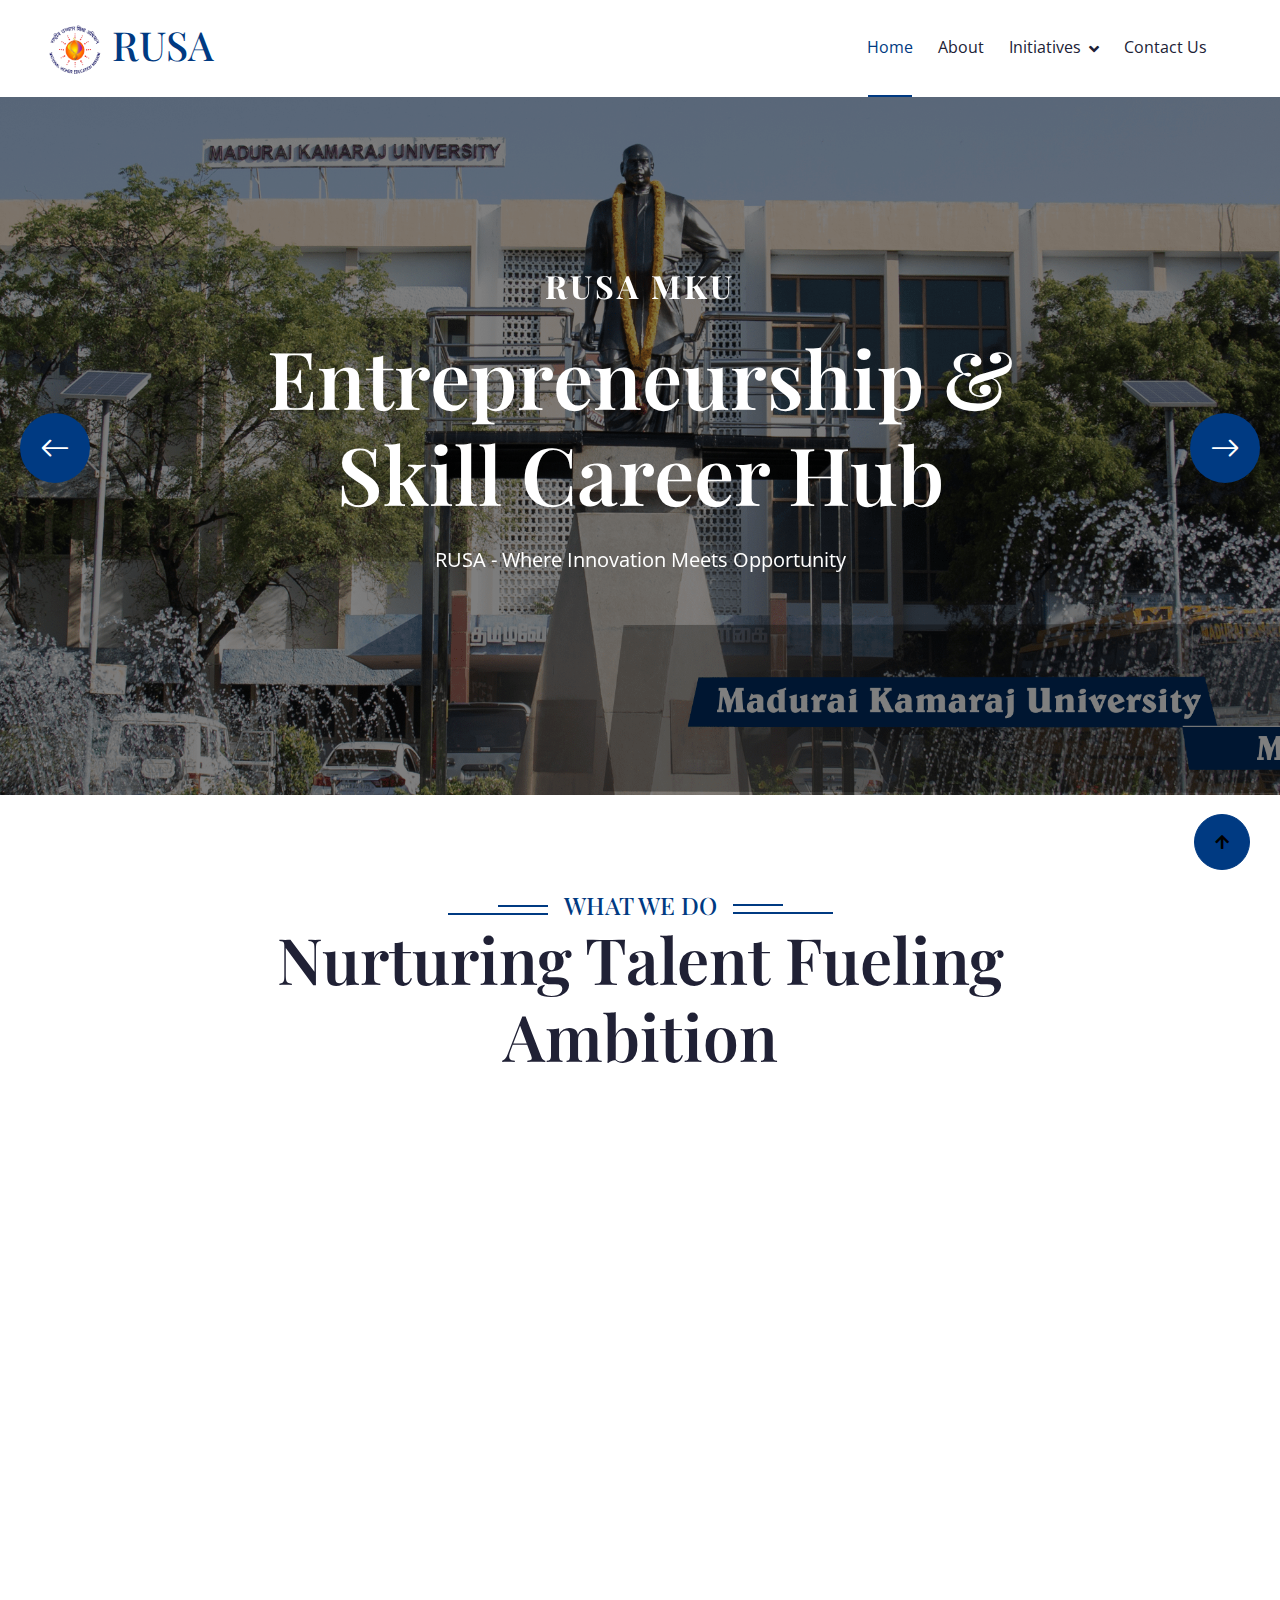
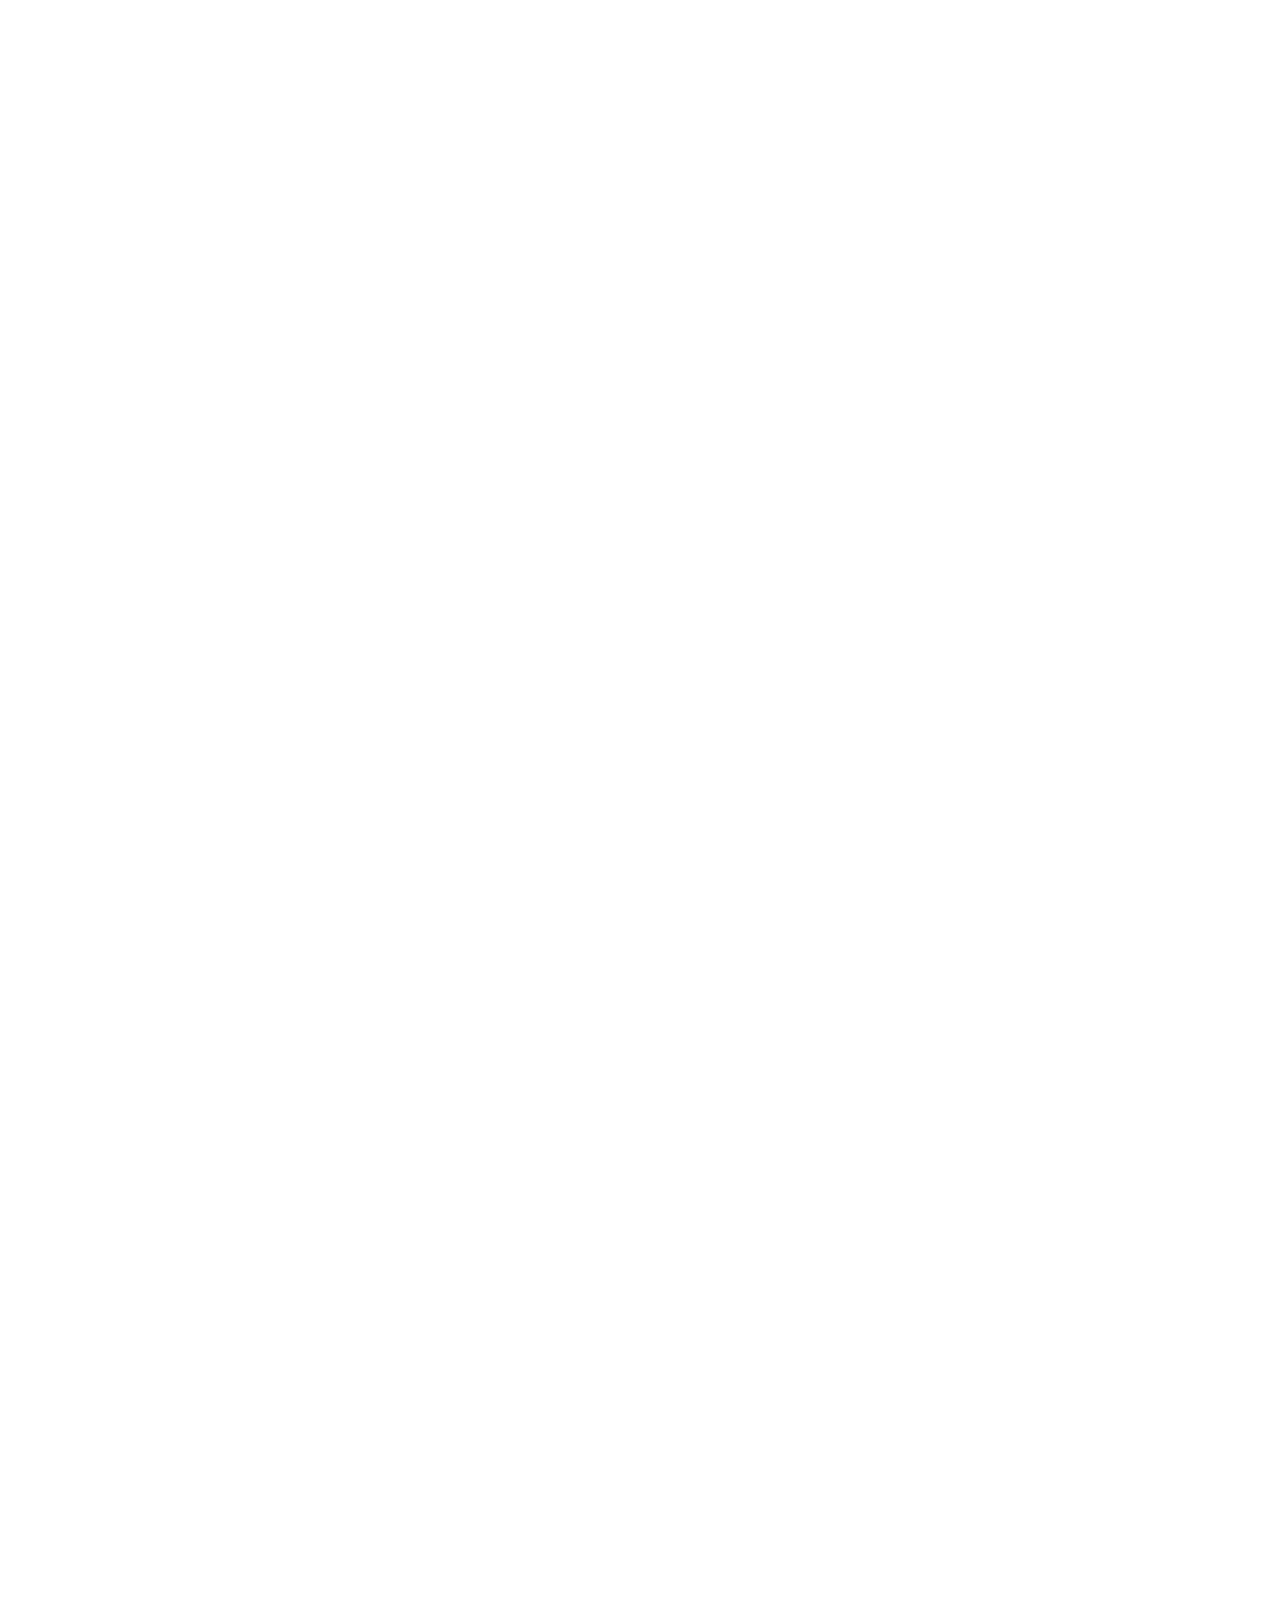
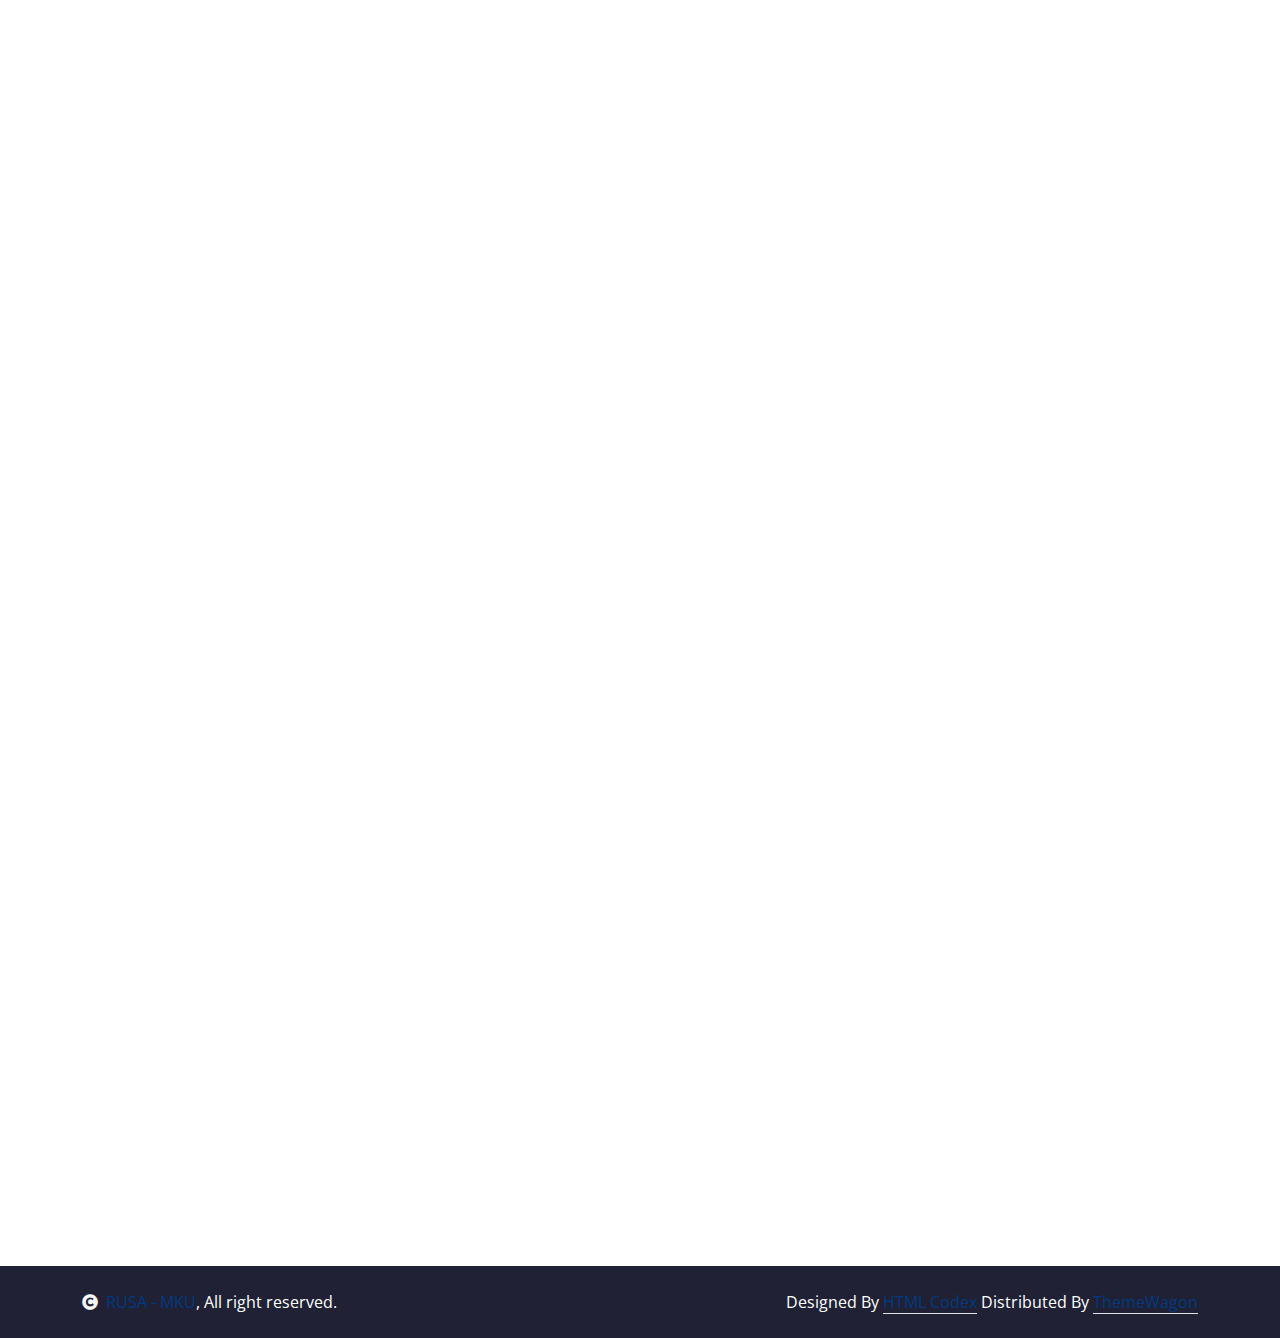
==== commit bca8f1b8: "web update" ====
--- a/index.html
+++ b/index.html
@@ -7,6 +7,7 @@
         <meta content="width=device-width, initial-scale=1.0" name="viewport">
         <meta content="" name="keywords">
         <meta content="" name="description">
+        <link rel="Icon" type="image/png" href="img/rusa-logo1.png">
 
         <!-- Google Web Fonts -->
         <link rel="preconnect" href="https://fonts.googleapis.com">
@@ -98,6 +99,17 @@
                         </div>
                     </div>
                 </div>
+                <div class="header-carousel-item">
+                    <img src="img/RUSA.png" class="img-fluid w-100" alt="Image">
+                    <div class="carousel-caption">
+                        <div class="carousel-caption-content p-3">
+                            <h2 class="text-white text-uppercase fw-bold mb-4" style="letter-spacing: 3px;">RUSA MKU</h2>
+                            <h4 class="display-1 text-capitalize text-white mb-4">Entrepreneurship & Skill Career Hub </h4>
+                            <p class="mb-5 fs-5"> 
+                            </p>
+                        </div>
+                    </div>
+                </div>
             </div>
             <!-- Carousel End -->
         </div>
@@ -247,7 +259,7 @@
                                 </div>
                                 <div class="feature-content d-flex flex-column">
                                     <h5 class="mb-4">Start-up</h5>
-                                    <p class="mb-0">Dolor, sit amet consectetur adipisicing elit. Soluta inventore cum accusamus,</p>
+                                    <p class="mb-0">Over 20 Startups have been initiated and supported by RUSA successfully</p>
                                 </div>
                             </div>
                         </div>
@@ -262,7 +274,7 @@
                                 </div>
                                 <div class="feature-content d-flex flex-column">
                                     <h5 class="mb-4">Projects</h5>
-                                    <p class="mb-0">Dolor, sit amet consectetur adipisicing elit. Soluta inventore cum accusamus,</p>
+                                    <p class="mb-0">50 + projects have been eshtablished and running successfully </p>
                                 </div>
                             </div>
                         </div>
@@ -292,7 +304,7 @@
                                 </div>
                                 <div class="feature-content d-flex flex-column">
                                     <h5 class="mb-4">Infrastructure Development</h5>
-                                    <p class="mb-0">Dolor, sit amet consectetur adipisicing elit. Soluta inventore cum accusamus,</p>
+                                    <p class="mb-0">Multiple Blocks and Laboratories have been implimented throughout the university</p>
                                 </div>
                             </div>
                         </div>
@@ -307,7 +319,7 @@
                                 </div>
                                 <div class="feature-content d-flex flex-column">
                                     <h5 class="mb-4">Equipment</h5>
-                                    <p class="mb-0">Dolor, sit amet consectetur adipisicing elit. Soluta inventore cum accusamus,</p>
+                                    <p class="mb-0">Over 100 equipement have been purchased for the development of the university </p>
                                 </div>
                             </div>
                         </div>
@@ -322,7 +334,7 @@
                                 </div>
                                 <div class="feature-content d-flex flex-column">
                                     <h5 class="mb-4">Skill Lab & Laboratories</h5>
-                                    <p class="mb-0">40+ Laboratories & skill lab available in the campus</p>
+                                    <p class="mb-0">10+ Laboratories & skill lab available in the campus</p>
                                 </div>
                             </div>
                         </div>
@@ -368,7 +380,7 @@
                                 <p class="mb-2 text-white-50">------------------------------------------</p>
                             </div>
                             <p class="text-white fs-7"> Learn about the <b> Computer Network & DevOps </b> - Introduce youself to this Matrix - Create your own IT environment                               
-                                <a style="color: white;" href=""><b><u><h3 style="color: white;">CLICK TO REGISTER</h3></u></b></a>
+                                <a style="color: white;" href="https://forms.gle/su5eWzL8pGERJb9j9"><b><u><h3 style="color: white;">CLICK TO REGISTER</h3></u></b></a>
 
                             </p>
 
@@ -381,7 +393,7 @@
                                 <p class="mb-2 text-white-50">------------------------------------------</p>
                             </div>
                             <p class="text-white fs-7">Here is a apportunity to join our free <b>International English Language Testing System</b> training program <br>
-                                <a style="color: white;" href=""><b><u><h3 style="color: white;">CLICK TO REGISTER</h3></u></b></a>
+                                <a style="color: white;" href="https://forms.gle/sXXg1ydKQxEphxt27"><b><u><h3 style="color: white;">CLICK TO REGISTER</h3></u></b></a>
                             </p>
 
                         </div>
@@ -392,8 +404,8 @@
                                 <h2 class="mb-2">Cloud Computing</h2>
                                 <p class="mb-2 text-white-50">------------------------------------------</p>
                             </div>
-                            <p class="text-white fs-7">Learn cutting edge technologies such as <B>"Cloud technologies , AWS etc..,"</B> 
-                                <a style="color: white;" href=""><b><u><h3 style="color: white;">CLICK TO REGISTER</h3></u></b></a>
+                            <p class="text-white fs-7">Learn cutting edge technologies such as <B>"Cloud technologies , AWS,Azure etc..,"</B> 
+                                <a style="color: white;" href="https://forms.gle/sXXg1ydKQxEphxt27"><b><u><h3 style="color: white;">CLICK TO REGISTER</h3></u></b></a>
                             </p>
 
                         </div>
